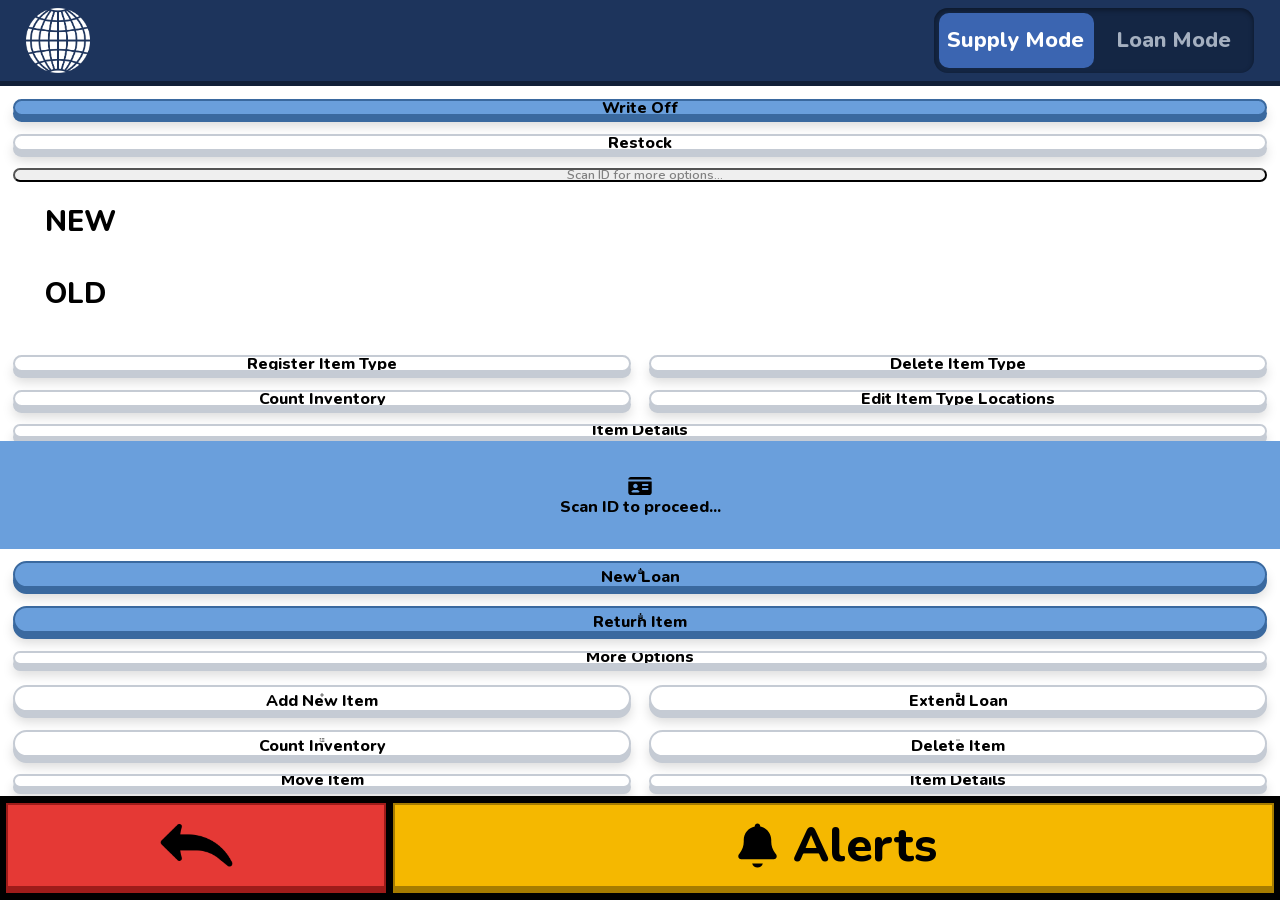
==== src/main/resources/static/index.html @ 7a81034e "Style changes" ====
<!doctype html>
<html lang="en">
    <head>
        <meta charset="utf-8" />
        <meta name="viewport" content="width=device-width, initial-scale=1.0" />
        <title>NOWACO SIMPLE</title>
        <link rel="stylesheet" href="styles.css" />
        <link rel="icon" href="images/nowaco-logo.png" type="image/png" />
    </head>
    <body>
        <header>
            <nav id="navbar" class="navbar">
                <ol>
                    <li class="navbar-element">
                        <img src="images/nowaco-logo.png" />
                    </li>
                    <li class="navbar-element">
                        <div class="mode-switch" id="modeSwitch">
                            <div class="mode-slider"></div>
                            <button
                                class="mode-option active"
                                data-mode="supplyMode"
                            >
                                Supply Mode
                            </button>
                            <button class="mode-option" data-mode="loanMode">
                                Loan Mode
                            </button>
                        </div>
                    </li>
                </ol>
            </nav>

            <div id="alertHeader" class="alert-header invisible">
                <img
                    src="images/bell-solid-full.svg"
                    class="alert-header-icon"
                />
                <p class="alert-header-label">Alerts</p>
            </div>
        </header>
        <main>
            <div class="mode" id="supplyMode">
                <!-- The default supply mode view -->
                <div class="view button-col" id="defaultView">
                    <div class="button-row height-two-fifths">
                        <button
                            command="show-modal"
                            commandfor="write-off-dialog"
                            class="menu-button raised default-option"
                        >
                            <img
                                src="images/share-from-square-solid-full.svg"
                                class="button-icon"
                            />
                            <span class="button-label">Write Off</span>
                        </button>
                        <dialog id="write-off-dialog">
                            <form id="write-off-dialog-form" method="dialog">
                                <div class="dialog-body">
                                    <h2>Write Off</h2>
                                    <p>Remove items from stock.</p>
                                    <div class="form-field">
                                        <label for="write-off-item-id"
                                            >Barcode</label
                                        >
                                        <div
                                            class="barcode-field"
                                            data-keep-scanning
                                        >
                                            <div class="barcode-buttons">
                                                <button
                                                    type="button"
                                                    class="barcode-scan raised"
                                                >
                                                    <span
                                                        class="barcode-scan-label"
                                                        >Scan barcode</span
                                                    >
                                                </button>
                                                <button
                                                    type="button"
                                                    class="barcode-manual raised"
                                                    title="Manual entry"
                                                    aria-label="Manual entry"
                                                >
                                                    <img
                                                        src="images/keyboard-solid-full.svg"
                                                        class="barcode-manual-icon"
                                                    />
                                                </button>
                                            </div>
                                            <input
                                                type="text"
                                                autocomplete="off"
                                                id="write-off-item-id"
                                                class="invisible"
                                            />
                                        </div>
                                    </div>
                                    <div
                                        id="write-off-receipt"
                                        class="receipt"
                                        data-no-register
                                    >
                                        <table>
                                            <tbody></tbody>
                                        </table>
                                    </div>
                                </div>
                                <div class="dialog-footer">
                                    <button
                                        type="button"
                                        commandfor="write-off-dialog"
                                        command="close"
                                        class="red raised"
                                    >
                                        <span>Cancel</span>
                                    </button>
                                    <button type="submit" class="green raised">
                                        <span>Write Off</span>
                                    </button>
                                </div>
                            </form>
                        </dialog>
                    </div>

                    <div class="button-row height-two-fifths">
                        <button
                            command="show-modal"
                            commandfor="restock-dialog"
                            class="menu-button raised"
                        >
                            <img
                                src="images/box-open-solid-full.svg"
                                class="button-icon"
                            />
                            <span class="button-label">Restock</span>
                        </button>
                        <dialog id="restock-dialog">
                            <form id="restock-dialog-form" method="dialog">
                                <div class="dialog-body">
                                    <h2>Restock</h2>
                                    <p>Put items back into stock.</p>
                                    <div class="form-field">
                                        <label for="restock-item-id"
                                            >Barcode</label
                                        >
                                        <div
                                            class="barcode-field"
                                            data-keep-scanning
                                        >
                                            <div class="barcode-buttons">
                                                <button
                                                    type="button"
                                                    class="barcode-scan raised"
                                                >
                                                    <span
                                                        class="barcode-scan-label"
                                                        >Scan barcode</span
                                                    >
                                                </button>
                                                <button
                                                    type="button"
                                                    class="barcode-manual raised"
                                                    title="Manual entry"
                                                    aria-label="Manual entry"
                                                >
                                                    <img
                                                        src="images/keyboard-solid-full.svg"
                                                        class="barcode-manual-icon"
                                                    />
                                                </button>
                                            </div>
                                            <input
                                                type="text"
                                                autocomplete="off"
                                                id="restock-item-id"
                                                class="invisible"
                                            />
                                        </div>
                                    </div>
                                    <div class="form-field">
                                        <label for="restock-shelf">Shelf</label>
                                        <select
                                            id="restock-shelf"
                                            class="shelf-select"
                                        >
                                            <option value="" disabled selected>
                                                Loading shelves...
                                            </option>
                                        </select>
                                    </div>
                                    <div id="restock-receipt" class="receipt">
                                        <table>
                                            <tbody></tbody>
                                        </table>
                                    </div>
                                </div>
                                <div class="dialog-footer">
                                    <button
                                        type="button"
                                        commandfor="restock-dialog"
                                        command="close"
                                        class="red raised"
                                    >
                                        <span>Cancel</span>
                                    </button>
                                    <button type="submit" class="green raised">
                                        <span>Restock</span>
                                    </button>
                                </div>
                            </form>
                        </dialog>
                    </div>

                    <div class="button-row height-one-fifth">
                        <button
                            data-view="detailedSupply"
                            id="moreOptions"
                            class="menu-button raised invisible"
                        >
                            <img
                                src="images/bars-solid-full.svg"
                                class="button-icon"
                            />
                            <span class="button-label">More options</span>
                        </button>
                        <button id="scanIdPrompt" class="menu-button">
                            <img
                                src="images/id-card-solid-full.svg"
                                class="button-icon"
                            />
                            <span class="button-label detailed">
                                Scan ID for more options...
                            </span>
                        </button>
                    </div>
                </div>

                <!-- Alert view -->
                <div class="view alert-view" id="alertView">
                    <!-- New Alerts -->
                    <div id="newAlertsHeader" class="new-alerts-header">
                        <p id="newAlertsHeaderLabel" class="new-alerts-label">
                            NEW
                        </p>
                    </div>
                    <div id="newAlertsRow" class="alert-row-new"></div>

                    <!-- Old Alerts -->
                    <div id="oldAlertsHeader" class="old-alerts-header">
                        <p class="new-alerts-label">OLD</p>
                    </div>
                    <div id="oldAlertsRow" class="alert-row-old"></div>
                </div>

                <!-- After pressing "more options" in supply mode -->
                <div class="view button-col" id="detailedSupply">
                    <div class="button-row height-two-fifths">
                        <button
                            command="show-modal"
                            commandfor="register-consumable-dialog"
                            class="menu-button raised"
                        >
                            <img
                                src="images/plus-solid-full.svg"
                                class="button-icon"
                            />
                            <span class="button-label">Register Item Type</span>
                        </button>
                        <button
                            command="show-modal"
                            commandfor="deregister-dialog"
                            class="menu-button raised"
                        >
                            <img
                                src="images/minus-solid-full.svg"
                                class="button-icon"
                            />
                            <span class="button-label">Delete Item Type</span>
                        </button>
                        <dialog id="deregister-dialog">
                            <form id="deregister-dialog-form" method="dialog">
                                <div class="dialog-body">
                                    <h2>Delete Item Type</h2>
                                    <p>Remove an item type from the system.</p>
                                    <div class="form-field">
                                        <label for="deregister-item-id"
                                            >Barcode</label
                                        >
                                        <div
                                            class="barcode-field"
                                            data-keep-scanning
                                        >
                                            <div class="barcode-buttons">
                                                <button
                                                    type="button"
                                                    class="barcode-scan raised"
                                                >
                                                    <span
                                                        class="barcode-scan-label"
                                                        >Scan barcode</span
                                                    >
                                                </button>
                                                <button
                                                    type="button"
                                                    class="barcode-manual raised"
                                                    title="Manual entry"
                                                    aria-label="Manual entry"
                                                >
                                                    <img
                                                        src="images/keyboard-solid-full.svg"
                                                        class="barcode-manual-icon"
                                                    />
                                                </button>
                                            </div>
                                            <input
                                                type="text"
                                                autocomplete="off"
                                                id="deregister-item-id"
                                                class="invisible"
                                            />
                                        </div>
                                    </div>
                                    <div
                                        id="deregister-item-details"
                                        class="item-details-result invisible"
                                    ></div>
                                </div>
                                <div class="dialog-footer">
                                    <button
                                        type="button"
                                        commandfor="deregister-dialog"
                                        command="close"
                                        class="red raised"
                                    >
                                        <span>Cancel</span>
                                    </button>
                                    <button type="submit" class="green raised">
                                        <span>Delete</span>
                                    </button>
                                </div>
                            </form>
                        </dialog>
                    </div>

                    <div class="button-row height-two-fifths">
                        <button class="menu-button raised">
                            <img
                                src="images/list-check-solid-full.svg"
                                class="button-icon"
                            />
                            <span class="button-label">Count Inventory</span>
                        </button>
                        <button
                            command="show-modal"
                            commandfor="locations-dialog"
                            class="menu-button raised"
                        >
                            <img
                                src="images/right-left-solid-full.svg"
                                class="button-icon"
                            />
                            <span class="button-label"
                                >Edit Item Type Locations</span
                            >
                        </button>
                        <dialog id="locations-dialog">
                            <form id="locations-dialog-form" method="dialog">
                                <div class="dialog-body">
                                    <h2>Edit Item Type Locations</h2>
                                    <div class="form-field">
                                        <label for="locations-item-id"
                                            >Barcode</label
                                        >
                                        <div
                                            class="barcode-field"
                                            data-keep-scanning
                                        >
                                            <div class="barcode-buttons">
                                                <button
                                                    type="button"
                                                    class="barcode-scan raised"
                                                >
                                                    <span
                                                        class="barcode-scan-label"
                                                        >Scan barcode</span
                                                    >
                                                </button>
                                                <button
                                                    type="button"
                                                    class="barcode-manual raised"
                                                    title="Manual entry"
                                                    aria-label="Manual entry"
                                                >
                                                    <img
                                                        src="images/keyboard-solid-full.svg"
                                                        class="barcode-manual-icon"
                                                    />
                                                </button>
                                            </div>
                                            <input
                                                type="text"
                                                autocomplete="off"
                                                id="locations-item-id"
                                                class="invisible"
                                            />
                                        </div>
                                    </div>
                                    <div
                                        id="locations-item-details"
                                        class="item-details-result invisible"
                                    ></div>
                                    <div class="form-field invisible">
                                        <label for="locations-add-shelf"
                                            >Add Shelf</label
                                        >
                                        <select
                                            id="locations-add-shelf"
                                            class="shelf-select"
                                        >
                                            <option value="" disabled selected>
                                                Loading shelves...
                                            </option>
                                        </select>
                                    </div>
                                    <!-- one row per possible shelf, see setUpLocationsDialog in dialogs.js -->
                                    <ul
                                        id="locations-shelves"
                                        class="shelf-list invisible"
                                    ></ul>
                                </div>
                                <div class="dialog-footer">
                                    <button
                                        type="button"
                                        commandfor="locations-dialog"
                                        command="close"
                                        class="red raised"
                                    >
                                        <span>Cancel</span>
                                    </button>
                                    <button type="submit" class="green raised">
                                        <span>Save</span>
                                    </button>
                                </div>
                            </form>
                        </dialog>
                    </div>

                    <div class="button-row height-one-fifth">
                        <button
                            command="show-modal"
                            commandfor="item-details-dialog"
                            class="menu-button raised"
                        >
                            <img
                                src="images/circle-info-solid-full.svg"
                                class="button-icon"
                            />
                            <span class="button-label">Item Details</span>
                        </button>
                        <dialog id="item-details-dialog">
                            <form id="item-details-dialog-form" method="dialog">
                                <div class="dialog-body">
                                    <h2>Item Details</h2>
                                    <p>Look up an item type.</p>
                                    <div class="form-field">
                                        <label for="item-details-item-id"
                                            >Barcode</label
                                        >
                                        <div
                                            class="barcode-field"
                                            data-keep-scanning
                                        >
                                            <div class="barcode-buttons">
                                                <button
                                                    type="button"
                                                    class="barcode-scan raised"
                                                >
                                                    <span
                                                        class="barcode-scan-label"
                                                        >Scan barcode</span
                                                    >
                                                </button>
                                                <button
                                                    type="button"
                                                    class="barcode-manual raised"
                                                    title="Manual entry"
                                                    aria-label="Manual entry"
                                                >
                                                    <img
                                                        src="images/keyboard-solid-full.svg"
                                                        class="barcode-manual-icon"
                                                    />
                                                </button>
                                            </div>
                                            <input
                                                type="text"
                                                autocomplete="off"
                                                id="item-details-item-id"
                                                class="invisible"
                                            />
                                        </div>
                                    </div>
                                    <div
                                        id="item-details-result"
                                        class="item-details-result invisible"
                                    ></div>
                                </div>
                                <div class="dialog-footer">
                                    <button
                                        type="button"
                                        commandfor="item-details-dialog"
                                        command="close"
                                        class="red raised"
                                    >
                                        <span>Close</span>
                                    </button>
                                    <button type="submit" class="green raised">
                                        <span>Show</span>
                                    </button>
                                </div>
                            </form>
                        </dialog>
                    </div>
                </div>
            </div>
            <div class="mode" id="loanMode">
                <div class="view login-prompt" id="loanModeLogInScreen">
                    <img
                        src="images/id-card-solid-full.svg"
                        class="button-icon"
                    />
                    <p class="button-label">Scan ID to proceed...</p>
                </div>
                <!-- Loan menu home screen -->
                <div class="view button-col" id="loanModeHomeScreen">
                    <div class="button-row height-two-fifths">
                        <button class="menu-button raised default-option">
                            <img src="images/lend.svg" class="button-icon" />
                            <span class="button-label">New Loan</span>
                        </button>
                    </div>

                    <div class="button-row height-two-fifths">
                        <button class="menu-button raised default-option">
                            <img src="images/return.svg" class="button-icon" />
                            <span class="button-label">Return Item</span>
                        </button>
                    </div>

                    <div class="button-row height-one-fifth">
                        <button
                            data-view="detailedLoan"
                            class="menu-button raised"
                        >
                            <img
                                src="images/bars-solid-full.svg"
                                class="button-icon"
                            />
                            <span class="button-label">More Options</span>
                        </button>
                    </div>
                </div>

                <!-- After pressing "More Options" in loan mode -->
                <div class="view button-col" id="detailedLoan">
                    <div class="button-row height-two-fifths">
                        <button class="menu-button raised">
                            <img
                                src="images/plus-solid-full.svg"
                                class="button-icon"
                            />
                            <span class="button-label">Add New Item</span>
                        </button>
                        <button class="menu-button raised">
                            <img
                                src="images/calendar-solid-full.svg"
                                class="button-icon"
                            />
                            <span class="button-label">Extend Loan</span>
                        </button>
                    </div>

                    <div class="button-row height-two-fifths">
                        <button class="menu-button raised">
                            <img
                                src="images/list-check-solid-full.svg"
                                class="button-icon"
                            />
                            <span class="button-label">Count Inventory</span>
                        </button>
                        <button class="menu-button raised">
                            <img
                                src="images/minus-solid-full.svg"
                                class="button-icon"
                            />
                            <span class="button-label">Delete Item</span>
                        </button>
                    </div>

                    <div class="button-row height-one-fifth">
                        <button class="menu-button raised">
                            <img
                                src="images/right-left-solid-full.svg"
                                class="button-icon"
                            />
                            <span class="button-label">Move Item</span>
                        </button>
                        <button class="menu-button raised">
                            <img
                                src="images/circle-info-solid-full.svg"
                                class="button-icon"
                            />
                            <span class="button-label">Item Details</span>
                        </button>
                    </div>
                </div>
            </div>
        </main>
        <footer class="bottombar">
            <button class="red back raised" id="backButton">
                <img src="images/back-arrow.png" class="button-icon" />
            </button>
            <button class="red back raised invisible" id="logoutButton">
                <span>Log out</span>
            </button>
            <button class="alerts raised" id="alertButton">
                <img src="images/bell-solid-full.svg" class="button-icon" />
                <span class="button-label">Alerts</span>
            </button>
        </footer>
        <!-- top level, not inside its view, so the receipt can open it too (see registerUnknown in receipt.js) -->
        <dialog id="register-consumable-dialog">
            <form id="register-consumable-dialog-form" method="dialog">
                <div class="dialog-body">
                    <h2>Register Item Type</h2>
                    <div class="form-field">
                        <label for="item-type-name">Item Type Name</label>
                        <input
                            type="text"
                            id="item-type-name"
                            autocomplete="off"
                            required
                        />
                    </div>
                    <div class="form-field">
                        <label for="item-id">Barcode</label>
                        <div class="barcode-field">
                            <div class="barcode-buttons">
                                <button
                                    type="button"
                                    class="barcode-scan raised"
                                >
                                    <span class="barcode-scan-label"
                                        >Scan barcode</span
                                    >
                                </button>
                                <button
                                    type="button"
                                    class="barcode-manual raised"
                                    title="Manual entry"
                                    aria-label="Manual entry"
                                >
                                    <img
                                        src="images/keyboard-solid-full.svg"
                                        class="barcode-manual-icon"
                                    />
                                </button>
                            </div>
                            <input
                                type="text"
                                id="item-id"
                                class="invisible"
                                autocomplete="off"
                            />
                        </div>
                    </div>
                    <div class="form-field">
                        <label for="item-type-shelf">Shelf</label>
                        <select
                            id="item-type-shelf"
                            class="shelf-select"
                            required
                        >
                            <option value="" disabled selected>
                                Loading shelves...
                            </option>
                        </select>
                    </div>
                    <div class="form-field">
                        <label for="item-type-min-quantity"
                            >Minimum Quantity</label
                        >
                        <input
                            type="text"
                            autocomplete="off"
                            id="item-type-min-quantity"
                            class="short-input"
                            inputmode="numeric"
                            pattern="[0-9]+"
                            title="Whole number, e.g. 5"
                            required
                        />
                    </div>
                </div>
                <div class="dialog-footer">
                    <button
                        type="button"
                        commandfor="register-consumable-dialog"
                        command="close"
                        class="red raised"
                    >
                        <span>Cancel</span>
                    </button>
                    <button type="submit" class="green raised">
                        <span>Apply</span>
                    </button>
                </div>
            </form>
        </dialog>
        <!-- shown when a receipt scan isn't a known item type, filled in by askAboutUnknown in receipt.js -->
        <dialog id="unknown-barcode-dialog" class="msgbox">
            <form method="dialog">
                <div class="dialog-body">
                    <h2>Unknown Barcode</h2>
                    <p>
                        No item type has the barcode
                        <span class="unknown-barcode"></span>.
                        <span class="unknown-barcode-question"
                            >Do you want to register an item type for this
                            barcode?</span
                        >
                    </p>
                </div>
                <div class="dialog-footer">
                    <button type="submit" value="undo" class="red raised">
                        <span>Undo</span>
                    </button>
                    <button type="submit" value="register" class="green raised">
                        <span>Register</span>
                    </button>
                </div>
            </form>
        </dialog>
        <!-- asks before deleting, see setUpDeregisterDialog in dialogs.js -->
        <dialog id="deregister-confirm-dialog" class="msgbox">
            <form method="dialog">
                <div class="dialog-body">
                    <h2>Are You Sure?</h2>
                    <p class="deregister-confirm-message"></p>
                </div>
                <div class="dialog-footer">
                    <button type="submit" value="cancel" class="red raised">
                        <span>Cancel</span>
                    </button>
                    <button type="submit" value="delete" class="green raised">
                        <span>Delete</span>
                    </button>
                </div>
            </form>
        </dialog>
        <!-- registering needs a login, see askForStaffId in receipt.js -->
        <dialog id="staff-id-dialog" class="msgbox">
            <form method="dialog">
                <div class="dialog-body">
                    <h2>Log In</h2>
                    <p class="staff-id-message"></p>
                </div>
                <div class="dialog-footer">
                    <button type="submit" value="cancel" class="red raised">
                        <span>Cancel</span>
                    </button>
                </div>
            </form>
        </dialog>
        <!-- shared by write off and restock, filled in by showReceiptResults -->
        <dialog id="receipt-results-dialog">
            <form method="dialog">
                <div class="dialog-body">
                    <h2></h2>
                    <p>Results:</p>
                    <div class="receipt">
                        <table>
                            <tbody></tbody>
                        </table>
                    </div>
                </div>
                <div class="dialog-footer">
                    <button type="submit" class="green raised">
                        <span>Done</span>
                    </button>
                </div>
            </form>
        </dialog>
        <div id="toasts" class="toasts"></div>
        <template id="toast-template">
            <button type="button" class="toast raised">
                <img src="images/check-solid-full.svg" class="toast-icon" />
                <span class="toast-message"></span>
                <span class="toast-count"></span>
            </button>
        </template>
        <script type="module" src="js/script.js"></script>
        <!-- TODO: dev helper, remove before handover. -->
        <script>
            const IT = "victor nummer 2";
            const IT2 = "leon da boss";
            const CO = "consumable 42";
            const CO2 = "consumable 67";
            const LO = "loanable 01";
            const LO2 = "loanable 02";
            const SH = "nowaco shelf a1";

            // types the code and Enter as fast keystrokes, like a scanner does
            function s(code) {
                const target = document.activeElement ?? document.body;
                for (const key of code + "\n") {
                    const event = new KeyboardEvent("keydown", {
                        key: key === "\n" ? "Enter" : key,
                        bubbles: true,
                        cancelable: true,
                    });
                    target.dispatchEvent(event);
                }
            }
        </script>
    </body>
</html>
---- src/main/resources/static/styles.css ----
@font-face {
    font-family: "Nunito";
    font-weight: 200 1000;
    src: url("fonts/nunito.woff2") format("woff2");
}

:root {
    --white: #ffffff;
    --white-edge: #c5cbd4;
    --black: #000000;

    --navy: #1d345c;
    --navy-edge: #122038;
    --navy-dark: #142644;
    --blue: #3b65b1;
    --blue-gray: #a5b0c0;
    --light-blue: #6a9fdc;
    --light-blue-edge: #3a699f;

    --red: #e53935;
    --red-edge: #9e1c1a;
    --green: #3ce339;
    --green-edge: #30b52d;
    --yellow: #f5b800;
    --yellow-edge: #a67c00;

    --border: #444444;
    --text-muted: gray;
    --placeholder: #888888;
}

html,
body {
    display: flex;
    margin: 0;
    padding: 0;
    min-height: 100dvh;
    min-width: 100dvw;
    flex-direction: column;
    overflow: hidden;
    font-family: "Nunito", sans-serif;
    font-weight: 800;
    font-style: normal;
}

.invisible {
    display: none !important;
}

.navbar {
    display: flex;
    background-color: var(--navy);
    border-bottom: 5px solid var(--navy-edge);
    height: 9vh;
    align-items: center;
}

.navbar img {
    height: 80%;
    aspect-ratio: 1 / 1;
    object-fit: cover;
    display: block;
    align-items: center;
}

.navbar ol {
    display: flex;
    align-items: center;
    list-style-type: none;
    padding-left: 0;
    margin: 0;
    height: 100%;
    width: 100%;
    justify-content: space-between;
    gap: 2vw;
    padding: 0 2vw;
    box-sizing: border-box;
}

.navbar-element {
    display: flex;
    align-items: center;
    height: 100%;
    color: var(--white);
}

.mode-switch {
    position: relative;
    display: flex;
    align-items: center;
    width: min(320px, 65vw);
    height: 80%;
    padding: 2px;
    background-color: var(--navy-dark);
    border-radius: 14px;
    box-shadow: inset 0 2px 5px rgba(0, 0, 0, 0.4);
    box-sizing: border-box;
    container-type: inline-size;
}

.mode-slider {
    position: absolute;
    --space: 5px;
    top: var(--space);
    bottom: var(--space);
    left: var(--space);
    width: calc(50% - 5px);
    background-color: var(--blue);
    border-radius: 10px;
    transition: transform 0.3s ease;
}

.mode-switch.loan .mode-slider {
    transform: translateX(100%);
}

.mode-option {
    position: relative;
    z-index: 1;
    flex: 1 1 0;
    min-width: 0;
    height: 100%;
    padding: 0 4px;
    border: none;
    background: transparent;
    color: var(--blue-gray);
    font-size: clamp(0.7rem, 6.8cqw, 22px);
    white-space: nowrap;
    cursor: pointer;
    transition: color 0.3s ease;
}

.login-prompt {
    display: flex;
    flex-direction: column;
    flex: 1 1 0;
    min-height: 0;
    background-color: var(--light-blue);
    justify-content: center;
    align-items: center;
    container-type: size;
}

.login-prompt .button-icon {
    height: min(25cqh, 25cqw);
}

.login-prompt .button-label {
    flex: 0 1 auto;
    min-width: 0;
    height: auto;
    font-size: clamp(1rem, min(6cqw, 10cqh), 3rem);
}

button {
    font-family: inherit;
    font-weight: inherit;
    -webkit-tap-highlight-color: transparent; /* removes the weird highlight on android */
    cursor: pointer;
}

/* No focus ring except on text fields: scanners type like keyboards, so the browser would show it after every scan */
:focus:not(input, textarea, select) {
    outline: none;
}

.raised {
    --face: var(--white);
    --edge: var(--white-edge);
    --lip: 6px;
    border: 2px solid var(--edge);
    background-color: var(--face);
    box-shadow:
        0 var(--lip) 0 var(--edge),
        0 10px 12px rgba(0, 0, 0, 0.15);
}

.mode-option.active {
    color: var(--white);
}

.mode-option:hover {
    opacity: 0.85;
}

main {
    display: flex;
    flex-direction: column;
    flex: 1 1 0;
    min-height: 0;
}

/* Fills main so the views inside can flex. */
.mode {
    display: flex;
    flex-direction: column;
    flex: 1 1 0;
    min-height: 0;
}

.button-col {
    --space: 0.5rem;
    display: flex;
    flex-direction: column;
    flex: 1 1 0;
    min-height: 0;
    gap: var(--space);
    padding: var(--space);
}

.button-row {
    display: flex;
    min-height: 0;
    justify-content: space-evenly;
    gap: var(--space);
}

.height-one-fifth {
    flex: 1 1 0;
}

.height-two-fifths {
    flex: 2 1 0;
}

.menu-button {
    flex: 1 1 0;
    display: flex;
    flex-direction: column;
    align-items: center;
    justify-content: center;
    padding: 0.3rem;
    margin: 0.3rem;
    min-width: 0;
    min-height: 0;
    overflow: hidden;
    border-radius: 20px;
    container-type: size;
}

.button-label {
    margin: 0;
    flex-shrink: 0;
    line-height: 1.1;
    height: 55%;
    display: flex;
    align-items: center;
    justify-content: center;
    text-align: center;
    text-wrap: balance;
    font-size: clamp(1rem, min(15cqw, 30cqh), 3rem);
    overflow-wrap: anywhere;
    color: var(--black);
}

.button-label.detailed {
    font-size: clamp(0.7rem, min(10cqw, 20cqh), 1.5rem);
    font-weight: 600;
    color: var(--text-muted);
    margin: 0 0 0 10px;
}

.button-icon {
    flex: 0 0 auto;
    height: 45cqh;
    max-width: 100%;
    aspect-ratio: 1 / 1;
    object-fit: contain;
    display: block;
}

.default-option {
    --face: var(--light-blue);
    --edge: var(--light-blue-edge);
}

.height-one-fifth .menu-button {
    flex-direction: row;
}

.height-one-fifth .button-label {
    flex: 0 1 auto;
    min-width: 0;
    height: auto;
    font-size: clamp(1rem, min(50cqh, 9cqw), 3rem);
}

.height-one-fifth .button-label.detailed {
    font-size: clamp(0.8rem, min(30cqh, 6cqw), 2.5rem);
}

.height-one-fifth .button-icon {
    height: min(80cqh, 25cqw);
}

footer,
header {
    flex-shrink: 1;
}

.bottombar {
    --space: 0.4rem;
    display: flex;
    height: 11vh;
    background-color: var(--black);
    align-items: center;
    gap: var(--space);
    padding: 0 var(--space) 5px;
}

.bottombar button {
    height: 86%;
    font-size: 2em;
    border-radius: 0px;
    --lip: 5px;
}

button.red {
    --face: var(--red);
    --edge: var(--red-edge);
}

button.green {
    --face: var(--green);
    --edge: var(--green-edge);
}

button.back {
    width: 30%;
    container-type: size;
    display: flex;
    align-items: center;
    justify-content: center;
}

.back .button-icon {
    height: 100cqh;
}

button.alerts {
    --face: var(--yellow);
    --edge: var(--yellow-edge);
    flex-direction: row;
    flex-grow: 1;
    container-type: size;
    display: flex;
    align-items: center;
    justify-content: center;
    gap: 0.5rem;
}

.alerts .button-label {
    font-size: clamp(1rem, 80cqh, 3rem);
}

.alerts .button-icon {
    height: 70cqh;
}

.alert-view {
    display: flex;
    flex-direction: column;
    overflow-x: hidden;
    overflow-y: auto;
    width: 100dvw;

    --alertColorInfo: rgb(189, 222, 233);
    --alertsColorBorderInfo: rgb(141, 169, 179);

    --alertColorWarning: var(--yellow);
    --alertsColorBorderWarning: var(--yellow-edge);

    --alertColorCritical: rgb(255, 0, 0);
    --alertsColorBorderCritical: rgb(145, 0, 0);
}

.alert-header {
    display: flex;
    justify-content: center;
    align-items: center;
    top: 0;
    position: sticky;
    border-bottom: 3px solid var(--yellow-edge);
    background-color: var(--yellow);
    gap: 0.05em;
    container-type: size;
    height: 9dvh;
    flex: none;
}

.alert-header-label {
    font-size: clamp(0.5rem, 65cqh, 4rem) !important;
}

.alert-header-icon {
    height: 7dvh;
}

.new-alerts-header {
    display: flex;
    align-items: center;
    padding-left: 4dvh;
    container-type: size;
    height: 8dvh;
    flex: none;
}

.old-alerts-header {
    display: flex;
    align-items: center;
    padding-left: 4dvh;
    container-type: size;
    height: 8dvh;
    flex: none;
}

.new-alerts-label {
    padding: 1dvh;
    font-size: clamp(0.5rem, 40cqmin, 4rem);
}

.alert-row-new {
    padding-right: 0.8em;
    padding-left: 0.8em;
    border-radius: 20px;
    display: grid;
    grid-template-columns: 9dvh 1fr;
    justify-content: center;
    gap: 0.8em;
}

.alert-row-old {
    padding-right: 0.8em;
    padding-left: 0.8em;
    padding-bottom: 0.8em;
    border-radius: 20px;
    display: grid;
    grid-template-columns: 9dvh 1fr;
    justify-content: center;
    gap: 0.8em;
}

.alert-box-icon {
    height: 9dvh;
}

.alert-box {
    display: flex;
    outline: 0px solid;
    border-radius: 20px;
    align-items: center;
    padding: 1em;
    overflow: hidden;
    container-type: size;
}

.alert-label {
    outline: 0px solid black;
    width: 100%;
    font-size: clamp(1rem, 40cqh, 4rem);
}

@media (max-width: 400px) {
    .alert-box {
        height: 15dvh;
    }
    .alert-label {
        font-size: clamp(0.5rem, 13cqh, 4rem);
    }
}

.alert-header-label {
    font-size: clamp(0.5rem, 23cqh, 4rem);
}

.stock-icon {
    display: flex;
    justify-content: center;
    align-items: center;
    border-radius: 60px;
}

.loan-icon {
    display: flex;
    justify-content: center;
    align-items: center;
    border-radius: 60px;
}

.inactivity-icon {
    display: flex;
    justify-content: center;
    align-items: center;
    border-radius: 60px;
}

.stock-img {
    width: 69% !important;
}

.loan-img {
    width: 74% !important;
}

.inactivity-img {
    width: 65% !important;
}

.info {
    outline: 2px solid var(--alertsColorBorderInfo);
    background-color: var(--alertColorInfo);
}

.warning {
    outline: 2px solid var(--alertsColorBorderWarning);
    background-color: var(--alertColorWarning);
}

.critical {
    outline: 2px solid var(--alertsColorBorderCritical);
    background-color: var(--alertColorCritical);
}

dialog {
    height: 85vh;
    width: 85vw;
    border-color: var(--border);
    border-radius: 20px;
}

dialog.msgbox {
    height: fit-content;
    width: min(36rem, 85vw);
}

dialog.msgbox .dialog-footer button {
    height: 4rem;
}

/* sized by width, not the short button's height; keep msgbox labels short (one word) so they fit */
dialog.msgbox .dialog-footer span {
    font-size: clamp(1rem, 18cqw, 1.75rem);
}

dialog.msgbox h2 {
    font-size: 2.5rem;
    margin-bottom: 0;
}

dialog.msgbox p {
    font-size: 1.5rem;
    font-weight: 600;
    margin: 0;
    color: var(--black);
}

.unknown-barcode {
    white-space: nowrap;
}

dialog[open] {
    display: flex;
    flex-direction: column;
}

.dialog-body {
    container-type: inline-size;
    display: flex;
    padding: 0 clamp(8px, 5vw, 24px) 24px;
    flex: 1;
    flex-direction: column;
    gap: 24px;
    overflow-y: auto;
}

.form-field {
    display: flex;
    flex-direction: column;
    gap: 8px;
}

.form-field label {
    font-size: clamp(1.1rem, 6cqi, 1.75rem);
}

.form-field input,
.form-field select {
    font-family: inherit;
    font-weight: 800;
    font-size: clamp(1rem, 7cqi, 2rem);
    padding: 16px clamp(8px, 4cqi, 20px);
    min-width: 0;
    border: 3px solid var(--border);
    border-radius: 12px;
}

.form-field .short-input {
    align-self: flex-start;
    width: 5ch;
}

.barcode-field {
    --field-height: 5rem;
    display: flex;
    flex-direction: column;
}

.barcode-field input {
    box-sizing: border-box;
    height: var(--field-height);
}

.barcode-buttons {
    display: flex;
    gap: 12px;
}

.barcode-buttons input {
    flex: 1;
}

/* a scanned barcode; Safari fades disabled text unless told otherwise */
.barcode-field input:disabled {
    background-color: #e6e6e6;
    color: var(--text-muted);
    -webkit-text-fill-color: var(--text-muted);
    opacity: 1;
}

/* the lip is drawn below the button, so leave room for it to match the input's height */
.barcode-buttons button {
    --lip: 5px;
    box-sizing: border-box;
    height: calc(var(--field-height) - var(--lip));
    margin-bottom: var(--lip);
    font-size: clamp(1rem, 8cqi, 2rem);
    line-height: 1.1; /* long labels may wrap to two lines on narrow screens */
    padding: 0 clamp(8px, 3cqi, 20px);
    border-radius: 12px;
    transition:
        background-color 0.15s,
        border-color 0.15s;
}

.barcode-scan {
    flex: 1;
    min-width: 0;
}

.barcode-scan.awaiting {
    --face: var(--yellow);
    --edge: var(--yellow-edge);
    animation: barcode-pulse 1.2s ease-in-out infinite;
}

@keyframes barcode-pulse {
    50% {
        filter: brightness(1.15);
    }
}

.barcode-manual {
    display: flex;
    align-items: center;
    justify-content: center;
    aspect-ratio: 1 / 1;
}

.barcode-manual-icon {
    height: 2.5rem;
}

.form-field select {
    appearance: none; /* remove out of place arrow */
    text-overflow: ellipsis;
    white-space: nowrap;
    overflow: hidden;
}

.form-field select:has(option[value=""]:checked) {
    color: var(--placeholder);
}

.form-field select.invalid,
.form-field select.invalid:has(option[value=""]:checked) {
    border-color: var(--red);
    color: var(--red);
}

.form-field select option {
    color: var(--black);
}

dialog h2 {
    font-size: clamp(1.75rem, 12cqi, 3.5rem);
    font-weight: 800;
    text-align: center;
    margin-bottom: 1.2rem;
    margin-top: 1rem;
}

dialog p {
    font-size: clamp(1rem, 7cqi, 2rem);
    text-align: center;
    margin-top: -2.85rem;
    color: var(--text-muted);
}

dialog::backdrop {
    background-color: #00000088;
}

.dialog-footer {
    display: flex;
    justify-content: space-between;
    min-height: 10%;
    gap: 16px;
    padding: 16px 24px 24px;
}

.dialog-footer button {
    flex: 1 1 0;
    min-width: 0;
    display: flex;
    align-items: center;
    justify-content: center;
    padding: 14px clamp(4px, 3vw, 20px);
    border-radius: 8px;
    cursor: pointer;
    border: none;
    container-type: size;
}

.dialog-footer span {
    line-height: 1;
    white-space: nowrap;
    font-size: clamp(0.75rem, min(25cqw, 60cqh), 3rem);
}

dialog form {
    display: flex;
    flex-direction: column;
    height: 100%;
}

.item-details-result {
    font-size: clamp(1rem, 7cqi, 2rem);
    padding: 16px clamp(8px, 4cqi, 20px);
    border: 3px solid var(--border);
    border-radius: 12px;
    white-space: pre-line; /* the server's line breaks separate the details */
}

/* the longest title, so it gets a smaller size to fit on one line */
#locations-dialog h2 {
    font-size: clamp(1rem, 6.5cqi, 3.5rem);
    white-space: nowrap;
}

.shelf-list {
    list-style: none;
    margin: 0;
    padding: 0;
    display: flex;
    flex-direction: column;
    gap: 12px;
    /* takes the rest of the dialog's height, like a receipt */
    flex: 1 1 0;
    min-height: 6rem;
    overflow-y: auto;
}

.shelf-list:empty::before {
    content: "No shelves yet";
    color: var(--text-muted);
    font-size: clamp(1rem, 6cqi, 1.75rem);
}

.shelf-row {
    display: flex;
    align-items: center;
    gap: 12px;
    padding: 8px 8px 8px 16px;
    border: 3px solid var(--border);
    border-radius: 12px;
    font-size: clamp(1rem, 6cqi, 1.75rem);
}

/* long shelf names (up to 50 characters) wrap instead of pushing the button out */
.shelf-row-name {
    flex: 1;
    min-width: 0;
    overflow-wrap: anywhere;
}

.shelf-row button {
    flex-shrink: 0;
    padding: 12px 16px;
    border: none;
    border-radius: 8px;
    font-size: clamp(1rem, 5cqi, 1.5rem);
}

.receipt {
    flex: 1 1 0;
    min-height: 6rem;
    overflow-y: auto;
    border: 3px solid var(--white-edge);
    border-radius: 12px;
}

.receipt table {
    width: 100%;
    border-collapse: collapse; /* this means the items in the table share their borders instead of doubling it */
    font-size: clamp(1rem, 7cqi, 2rem);
}

.receipt tr.unknown {
    color: var(--red);
}

.receipt tr.scanned {
    animation: receipt-flash 0.8s ease-out;
}

@keyframes receipt-flash {
    from {
        background-color: var(--yellow);
    }
}

.receipt td {
    padding: 12px clamp(8px, 4cqi, 20px);
    border-bottom: 2px solid var(--white-edge);
    overflow-wrap: anywhere;
}

.receipt-status {
    width: 1em;
    text-align: center;
}

.receipt-status.succeeded {
    color: var(--green-edge);
}

.receipt-status.failed {
    color: var(--red);
}

.receipt-amount {
    text-align: right;
    white-space: nowrap;
}

.receipt-amount input {
    width: 4ch;
    font: inherit;
    text-align: center;
    padding: 4px 8px;
    margin: 0 8px;
    border: 2px solid var(--white-edge);
    border-radius: 8px;
}

.receipt-step {
    width: 3rem;
    height: 3rem;
    padding: 0;
    border-radius: 8px;
    vertical-align: middle;
}

.receipt-step img {
    height: 1.5rem;
    vertical-align: middle;
}

.dialog-footer button:disabled {
    opacity: 0.5;
    cursor: not-allowed;
}

.toasts {
    position: fixed;
    right: 1rem;
    bottom: calc(11vh + 1rem); /* just above the bottombar */
    z-index: 10;
    display: flex;
    flex-direction: column;
    align-items: flex-end;
    gap: 1rem;
    pointer-events: none; /* only the toasts themselves catch clicks */
}

.toast {
    --face: var(--green);
    --edge: var(--green-edge);
    pointer-events: auto;
    display: flex;
    align-items: center;
    gap: 0.75rem;
    max-width: min(28rem, calc(100vw - 2rem));
    padding: 0.75rem 1rem;
    border-radius: 12px;
    color: var(--black);
    font-size: 2rem;
    text-align: left;
}

.toast-icon {
    flex-shrink: 0;
    height: 1.25em;
    width: 1.25em;
}

.toast-message {
    margin: 0;
    overflow-wrap: anywhere;
}

.toast-count {
    flex-shrink: 0;
    font-weight: 800;
}

.toast-count:empty {
    display: none;
}
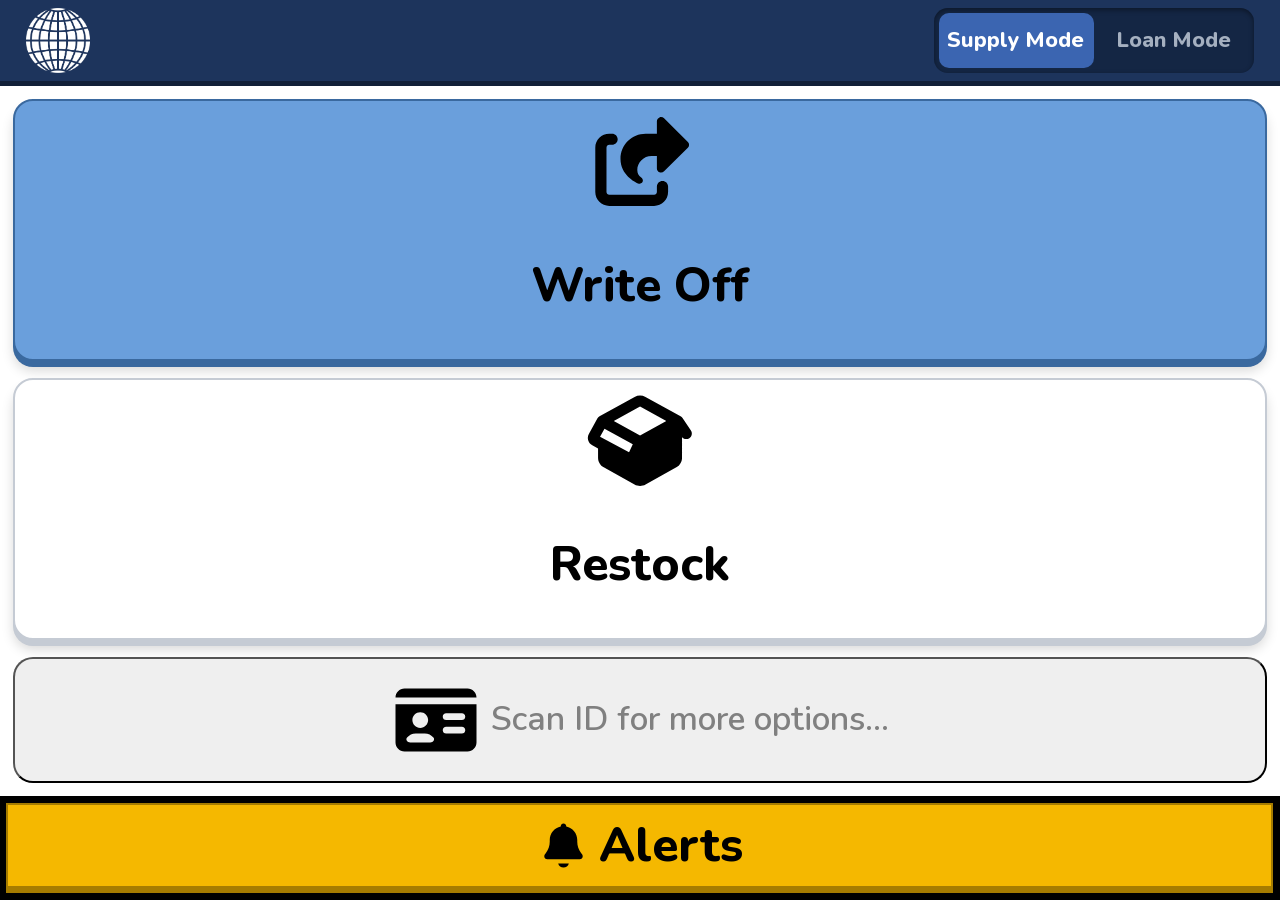
==== commit df250fc3: "Merge branch 'main' into feat/html-menus-alerts-view" ====
--- a/src/main/resources/static/index.html
+++ b/src/main/resources/static/index.html
@@ -12,7 +12,10 @@
             <nav id="navbar" class="navbar">
                 <ol>
                     <li class="navbar-element">
-                        <img src="images/nowaco-logo.png" />
+                        <img src="images/nowaco-logo.png" id="logo" />
+                        <button class="debug-button invisible" id="debugButton">
+                            Debug
+                        </button>
                     </li>
                     <li class="navbar-element">
                         <div class="mode-switch" id="modeSwitch">
@@ -40,6 +43,23 @@
             </div>
         </header>
         <main>
+            <!-- Debug menu: tablet setup and what the global keydown listener receives -->
+            <div class="view debug-view invisible" id="debugView">
+                <section class="debug-section">
+                    <h2>Keydown log</h2>
+                    <p>Press keys or scan a barcode. Newest first.</p>
+                    <ol id="debugKeyLog" class="debug-key-log" reversed></ol>
+                </section>
+                <section class="debug-section form-field">
+                    <h2>Office</h2>
+                    <p>The office this tablet belongs to.</p>
+                    <select id="debugOffice">
+                        <option value="" disabled selected>
+                            Loading offices...
+                        </option>
+                    </select>
+                </section>
+            </div>
             <div class="mode" id="supplyMode">
                 <!-- The default supply mode view -->
                 <div class="view button-col" id="defaultView">
@@ -516,9 +536,6 @@
                                         class="red raised"
                                     >
                                         <span>Close</span>
-                                    </button>
-                                    <button type="submit" class="green raised">
-                                        <span>Show</span>
                                     </button>
                                 </div>
                             </form>
@@ -805,13 +822,13 @@
         <script type="module" src="js/script.js"></script>
         <!-- TODO: dev helper, remove before handover. -->
         <script>
-            const IT = "victor nummer 2";
-            const IT2 = "leon da boss";
-            const CO = "consumable 42";
-            const CO2 = "consumable 67";
-            const LO = "loanable 01";
-            const LO2 = "loanable 02";
-            const SH = "nowaco shelf a1";
+            const IT = "nowaco staff anna";
+            const IT2 = "nowaco staff peter";
+            const CO = "2001000000012";
+            const CO2 = "2001000000029";
+            const LO = "04a3f21a6b5c80";
+            const LO2 = "04b71e9a2c4d80";
+            const SH = "nowaco shelf supply 1";
 
             // types the code and Enter as fast keystrokes, like a scanner does
             function s(code) {
--- a/src/main/resources/static/styles.css
+++ b/src/main/resources/static/styles.css
@@ -155,6 +155,7 @@
 button {
     font-family: inherit;
     font-weight: inherit;
+    color: black; /* iPad Safari otherwise uses its own blue/white text */
     -webkit-tap-highlight-color: transparent; /* removes the weird highlight on android */
     cursor: pointer;
 }
@@ -924,6 +925,50 @@
     font-weight: 800;
 }
 
+.toast.toast-error {
+    --face: var(--red);
+    --edge: var(--red-edge);
+}
+
 .toast-count:empty {
     display: none;
 }
+
+.debug-button {
+    margin-left: 2vw;
+    padding: 0.4rem 0.8rem;
+    border: none;
+    border-radius: 10px;
+    background-color: #3b65b1;
+    color: #ffffff;
+    font-size: 1rem;
+    cursor: pointer;
+}
+
+.debug-view {
+    display: flex;
+    gap: 2rem;
+    flex: 1 1 0;
+    min-height: 0;
+    padding: 1rem;
+}
+
+.debug-section {
+    display: flex;
+    flex-direction: column;
+    flex: 1 1 0;
+    min-height: 0;
+}
+
+.debug-view h2,
+.debug-view p {
+    margin: 0 0 0.5rem 0;
+}
+
+.debug-key-log {
+    flex: 1 1 0;
+    overflow-y: auto;
+    margin: 0;
+    font-family: monospace;
+    font-weight: 400;
+}
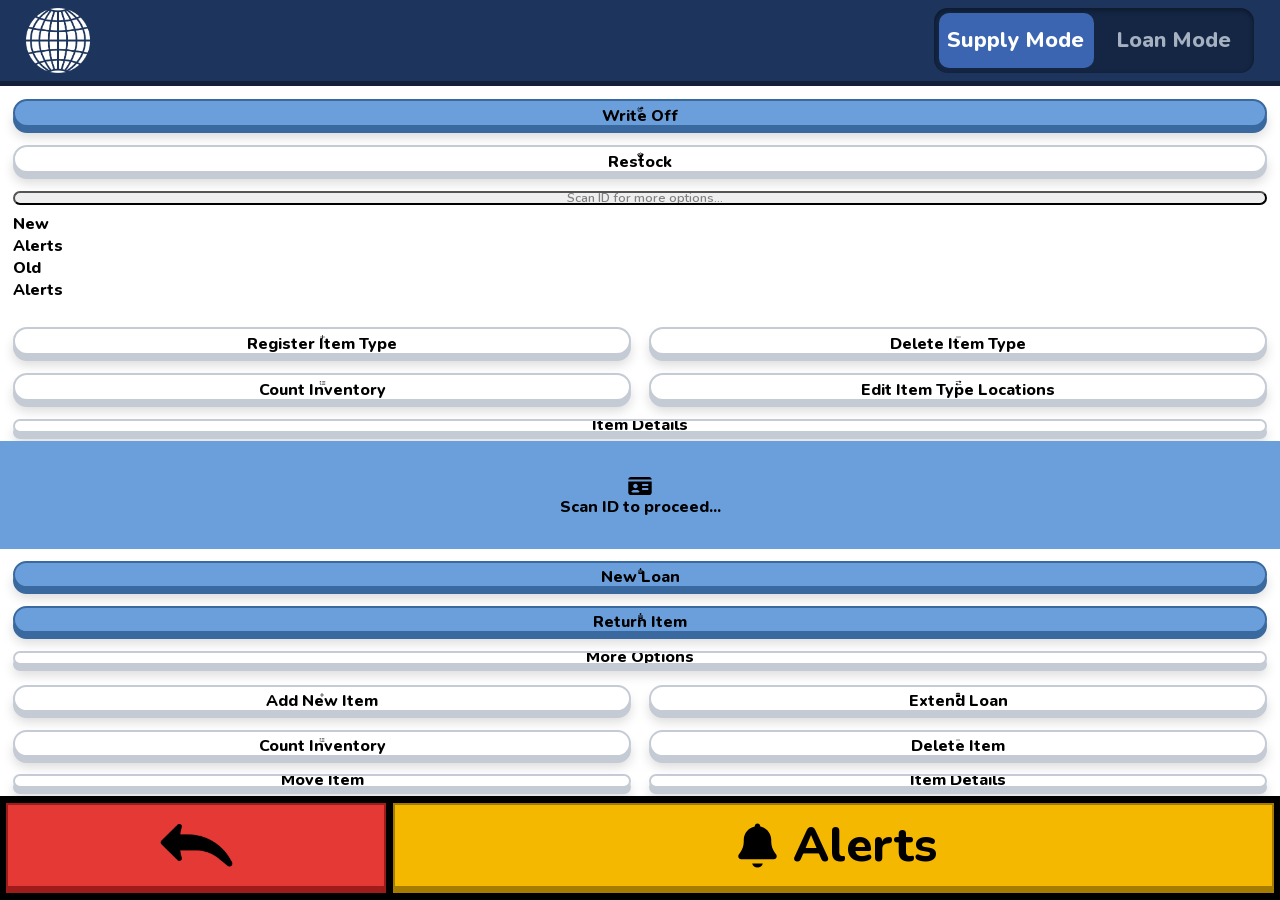
==== commit d9a71a03: "feat(ui): only submit typed barcodes on a typing pause in lookup dialogs" ====
--- a/src/main/resources/static/index.html
+++ b/src/main/resources/static/index.html
@@ -9,7 +9,7 @@
     </head>
     <body>
         <header>
-            <nav id="navbar" class="navbar">
+            <nav class="navbar">
                 <ol>
                     <li class="navbar-element">
                         <img src="images/nowaco-logo.png" id="logo" />
@@ -33,14 +33,6 @@
                     </li>
                 </ol>
             </nav>
-
-            <div id="alertHeader" class="alert-header invisible">
-                <img
-                    src="images/bell-solid-full.svg"
-                    class="alert-header-icon"
-                />
-                <p class="alert-header-label">Alerts</p>
-            </div>
         </header>
         <main>
             <!-- Debug menu: tablet setup and what the global keydown listener receives -->
@@ -113,6 +105,9 @@
                                             <input
                                                 type="text"
                                                 autocomplete="off"
+                                                autocorrect="off"
+                                                autocapitalize="off"
+                                                spellcheck="false"
                                                 id="write-off-item-id"
                                                 class="invisible"
                                             />
@@ -195,6 +190,9 @@
                                             <input
                                                 type="text"
                                                 autocomplete="off"
+                                                autocorrect="off"
+                                                autocapitalize="off"
+                                                spellcheck="false"
                                                 id="restock-item-id"
                                                 class="invisible"
                                             />
@@ -259,20 +257,9 @@
                 </div>
 
                 <!-- Alert view -->
-                <div class="view alert-view" id="alertView">
-                    <!-- New Alerts -->
-                    <div id="newAlertsHeader" class="new-alerts-header">
-                        <p id="newAlertsHeaderLabel" class="new-alerts-label">
-                            NEW
-                        </p>
-                    </div>
-                    <div id="newAlertsRow" class="alert-row-new"></div>
-
-                    <!-- Old Alerts -->
-                    <div id="oldAlertsHeader" class="old-alerts-header">
-                        <p class="new-alerts-label">OLD</p>
-                    </div>
-                    <div id="oldAlertsRow" class="alert-row-old"></div>
+                <div class="view" id="alertView">
+                    <div id="newAlerts" class="alert-row-new">New Alerts</div>
+                    <div id="oldAlerts" class="alert-row-old">Old Alerts</div>
                 </div>
 
                 <!-- After pressing "more options" in supply mode -->
@@ -312,6 +299,7 @@
                                         <div
                                             class="barcode-field"
                                             data-keep-scanning
+                                            data-submit-on-pause
                                         >
                                             <div class="barcode-buttons">
                                                 <button
@@ -338,6 +326,9 @@
                                             <input
                                                 type="text"
                                                 autocomplete="off"
+                                                autocorrect="off"
+                                                autocapitalize="off"
+                                                spellcheck="false"
                                                 id="deregister-item-id"
                                                 class="invisible"
                                             />
@@ -397,6 +388,7 @@
                                         <div
                                             class="barcode-field"
                                             data-keep-scanning
+                                            data-submit-on-pause
                                         >
                                             <div class="barcode-buttons">
                                                 <button
@@ -423,6 +415,9 @@
                                             <input
                                                 type="text"
                                                 autocomplete="off"
+                                                autocorrect="off"
+                                                autocapitalize="off"
+                                                spellcheck="false"
                                                 id="locations-item-id"
                                                 class="invisible"
                                             />
@@ -492,6 +487,7 @@
                                         <div
                                             class="barcode-field"
                                             data-keep-scanning
+                                            data-submit-on-pause
                                         >
                                             <div class="barcode-buttons">
                                                 <button
@@ -518,6 +514,9 @@
                                             <input
                                                 type="text"
                                                 autocomplete="off"
+                                                autocorrect="off"
+                                                autocapitalize="off"
+                                                spellcheck="false"
                                                 id="item-details-item-id"
                                                 class="invisible"
                                             />
@@ -691,6 +690,9 @@
                                 id="item-id"
                                 class="invisible"
                                 autocomplete="off"
+                                autocorrect="off"
+                                autocapitalize="off"
+                                spellcheck="false"
                             />
                         </div>
                     </div>
@@ -778,12 +780,51 @@
                 </div>
             </form>
         </dialog>
-        <!-- registering needs a login, see askForStaffId in receipt.js -->
+        <!-- the log in prompt, see staffIdDialog.js -->
         <dialog id="staff-id-dialog" class="msgbox">
             <form method="dialog">
                 <div class="dialog-body">
                     <h2>Log In</h2>
                     <p class="staff-id-message"></p>
+                    <div class="form-field">
+                        <label for="staff-id-entry">Staff ID</label>
+                        <div
+                            class="barcode-field"
+                            data-keep-scanning
+                            data-scan-pattern="^nowaco staff "
+                        >
+                            <div class="barcode-buttons">
+                                <button
+                                    type="button"
+                                    class="barcode-scan raised"
+                                >
+                                    <span class="barcode-scan-label"
+                                        >Scan staff ID</span
+                                    >
+                                </button>
+                                <button
+                                    type="button"
+                                    class="barcode-manual raised"
+                                    title="Manual entry"
+                                    aria-label="Manual entry"
+                                >
+                                    <img
+                                        src="images/keyboard-solid-full.svg"
+                                        class="barcode-manual-icon"
+                                    />
+                                </button>
+                            </div>
+                            <input
+                                type="text"
+                                id="staff-id-entry"
+                                class="invisible"
+                                autocomplete="off"
+                                autocorrect="off"
+                                autocapitalize="off"
+                                spellcheck="false"
+                            />
+                        </div>
+                    </div>
                 </div>
                 <div class="dialog-footer">
                     <button type="submit" value="cancel" class="red raised">
--- a/src/main/resources/static/styles.css
+++ b/src/main/resources/static/styles.css
@@ -508,17 +508,17 @@
 }
 
 .info {
-    outline: 2px solid var(--alertsColorBorderInfo);
+    outline: 4px solid var(--alertsColorBorderInfo);
     background-color: var(--alertColorInfo);
 }
 
 .warning {
-    outline: 2px solid var(--alertsColorBorderWarning);
+    outline: 4px solid var(--alertsColorBorderWarning);
     background-color: var(--alertColorWarning);
 }
 
 .critical {
-    outline: 2px solid var(--alertsColorBorderCritical);
+    outline: 4px solid var(--alertsColorBorderCritical);
     background-color: var(--alertColorCritical);
 }
 
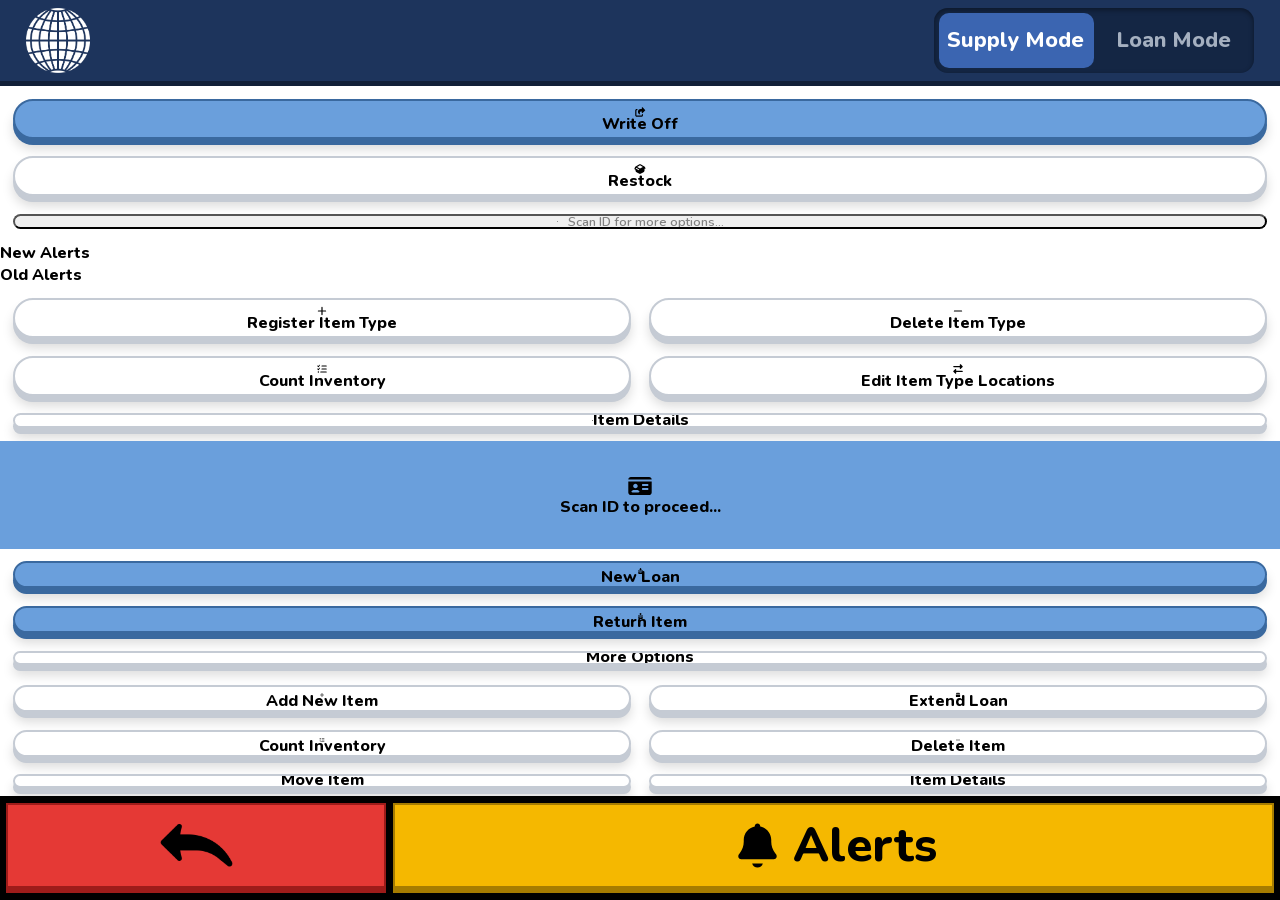
==== commit 40ffcd2e: "feat(ui): add a Log In button for a typed staff ID" ====
--- a/src/main/resources/static/index.html
+++ b/src/main/resources/static/index.html
@@ -827,8 +827,16 @@
                     </div>
                 </div>
                 <div class="dialog-footer">
-                    <button type="submit" value="cancel" class="red raised">
+                    <button
+                        type="button"
+                        commandfor="staff-id-dialog"
+                        command="close"
+                        class="red raised"
+                    >
                         <span>Cancel</span>
+                    </button>
+                    <button type="submit" class="staff-id-submit green raised">
+                        <span>Log In</span>
                     </button>
                 </div>
             </form>
--- a/src/main/resources/static/styles.css
+++ b/src/main/resources/static/styles.css
@@ -358,170 +358,6 @@
     height: 70cqh;
 }
 
-.alert-view {
-    display: flex;
-    flex-direction: column;
-    overflow-x: hidden;
-    overflow-y: auto;
-    width: 100dvw;
-
-    --alertColorInfo: rgb(189, 222, 233);
-    --alertsColorBorderInfo: rgb(141, 169, 179);
-
-    --alertColorWarning: var(--yellow);
-    --alertsColorBorderWarning: var(--yellow-edge);
-
-    --alertColorCritical: rgb(255, 0, 0);
-    --alertsColorBorderCritical: rgb(145, 0, 0);
-}
-
-.alert-header {
-    display: flex;
-    justify-content: center;
-    align-items: center;
-    top: 0;
-    position: sticky;
-    border-bottom: 3px solid var(--yellow-edge);
-    background-color: var(--yellow);
-    gap: 0.05em;
-    container-type: size;
-    height: 9dvh;
-    flex: none;
-}
-
-.alert-header-label {
-    font-size: clamp(0.5rem, 65cqh, 4rem) !important;
-}
-
-.alert-header-icon {
-    height: 7dvh;
-}
-
-.new-alerts-header {
-    display: flex;
-    align-items: center;
-    padding-left: 4dvh;
-    container-type: size;
-    height: 8dvh;
-    flex: none;
-}
-
-.old-alerts-header {
-    display: flex;
-    align-items: center;
-    padding-left: 4dvh;
-    container-type: size;
-    height: 8dvh;
-    flex: none;
-}
-
-.new-alerts-label {
-    padding: 1dvh;
-    font-size: clamp(0.5rem, 40cqmin, 4rem);
-}
-
-.alert-row-new {
-    padding-right: 0.8em;
-    padding-left: 0.8em;
-    border-radius: 20px;
-    display: grid;
-    grid-template-columns: 9dvh 1fr;
-    justify-content: center;
-    gap: 0.8em;
-}
-
-.alert-row-old {
-    padding-right: 0.8em;
-    padding-left: 0.8em;
-    padding-bottom: 0.8em;
-    border-radius: 20px;
-    display: grid;
-    grid-template-columns: 9dvh 1fr;
-    justify-content: center;
-    gap: 0.8em;
-}
-
-.alert-box-icon {
-    height: 9dvh;
-}
-
-.alert-box {
-    display: flex;
-    outline: 0px solid;
-    border-radius: 20px;
-    align-items: center;
-    padding: 1em;
-    overflow: hidden;
-    container-type: size;
-}
-
-.alert-label {
-    outline: 0px solid black;
-    width: 100%;
-    font-size: clamp(1rem, 40cqh, 4rem);
-}
-
-@media (max-width: 400px) {
-    .alert-box {
-        height: 15dvh;
-    }
-    .alert-label {
-        font-size: clamp(0.5rem, 13cqh, 4rem);
-    }
-}
-
-.alert-header-label {
-    font-size: clamp(0.5rem, 23cqh, 4rem);
-}
-
-.stock-icon {
-    display: flex;
-    justify-content: center;
-    align-items: center;
-    border-radius: 60px;
-}
-
-.loan-icon {
-    display: flex;
-    justify-content: center;
-    align-items: center;
-    border-radius: 60px;
-}
-
-.inactivity-icon {
-    display: flex;
-    justify-content: center;
-    align-items: center;
-    border-radius: 60px;
-}
-
-.stock-img {
-    width: 69% !important;
-}
-
-.loan-img {
-    width: 74% !important;
-}
-
-.inactivity-img {
-    width: 65% !important;
-}
-
-.info {
-    outline: 4px solid var(--alertsColorBorderInfo);
-    background-color: var(--alertColorInfo);
-}
-
-.warning {
-    outline: 4px solid var(--alertsColorBorderWarning);
-    background-color: var(--alertColorWarning);
-}
-
-.critical {
-    outline: 4px solid var(--alertsColorBorderCritical);
-    background-color: var(--alertColorCritical);
-}
-
 dialog {
     height: 85vh;
     width: 85vw;
@@ -541,6 +377,10 @@
 /* sized by width, not the short button's height; keep msgbox labels short (one word) so they fit */
 dialog.msgbox .dialog-footer span {
     font-size: clamp(1rem, 18cqw, 1.75rem);
+}
+
+#staff-id-dialog:has(#staff-id-entry.invisible) .staff-id-submit {
+    display: none;
 }
 
 dialog.msgbox h2 {
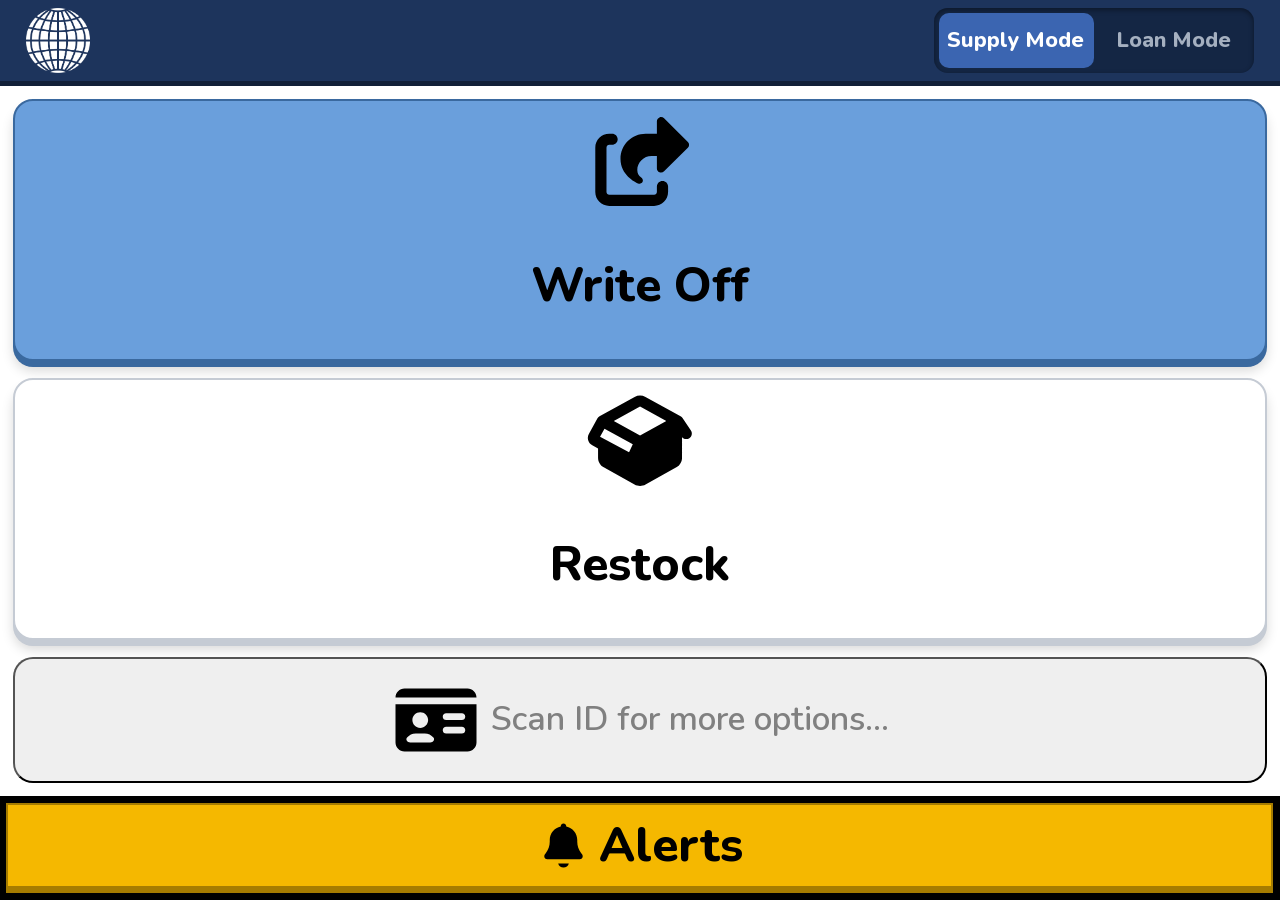
==== commit 28d2feaf: "Alerts view with alerts updating dynamically (#35) * black text  * WIP: flexshrink for footer  * add" ====
--- a/src/main/resources/static/index.html
+++ b/src/main/resources/static/index.html
@@ -9,7 +9,7 @@
     </head>
     <body>
         <header>
-            <nav class="navbar">
+            <nav id="navbar" class="navbar">
                 <ol>
                     <li class="navbar-element">
                         <img src="images/nowaco-logo.png" id="logo" />
@@ -33,6 +33,14 @@
                     </li>
                 </ol>
             </nav>
+
+            <div id="alertHeader" class="alert-header invisible">
+                <img
+                    src="images/bell-solid-full.svg"
+                    class="alert-header-icon"
+                />
+                <p class="alert-header-label">Alerts</p>
+            </div>
         </header>
         <main>
             <!-- Debug menu: tablet setup and what the global keydown listener receives -->
@@ -105,9 +113,6 @@
                                             <input
                                                 type="text"
                                                 autocomplete="off"
-                                                autocorrect="off"
-                                                autocapitalize="off"
-                                                spellcheck="false"
                                                 id="write-off-item-id"
                                                 class="invisible"
                                             />
@@ -190,9 +195,6 @@
                                             <input
                                                 type="text"
                                                 autocomplete="off"
-                                                autocorrect="off"
-                                                autocapitalize="off"
-                                                spellcheck="false"
                                                 id="restock-item-id"
                                                 class="invisible"
                                             />
@@ -257,9 +259,20 @@
                 </div>
 
                 <!-- Alert view -->
-                <div class="view" id="alertView">
-                    <div id="newAlerts" class="alert-row-new">New Alerts</div>
-                    <div id="oldAlerts" class="alert-row-old">Old Alerts</div>
+                <div class="view alert-view" id="alertView">
+                    <!-- New Alerts -->
+                    <div id="newAlertsHeader" class="new-alerts-header">
+                        <p id="newAlertsHeaderLabel" class="new-alerts-label">
+                            NEW
+                        </p>
+                    </div>
+                    <div id="newAlertsRow" class="alert-row-new"></div>
+
+                    <!-- Old Alerts -->
+                    <div id="oldAlertsHeader" class="old-alerts-header">
+                        <p class="new-alerts-label">OLD</p>
+                    </div>
+                    <div id="oldAlertsRow" class="alert-row-old"></div>
                 </div>
 
                 <!-- After pressing "more options" in supply mode -->
@@ -299,7 +312,6 @@
                                         <div
                                             class="barcode-field"
                                             data-keep-scanning
-                                            data-submit-on-pause
                                         >
                                             <div class="barcode-buttons">
                                                 <button
@@ -326,9 +338,6 @@
                                             <input
                                                 type="text"
                                                 autocomplete="off"
-                                                autocorrect="off"
-                                                autocapitalize="off"
-                                                spellcheck="false"
                                                 id="deregister-item-id"
                                                 class="invisible"
                                             />
@@ -388,7 +397,6 @@
                                         <div
                                             class="barcode-field"
                                             data-keep-scanning
-                                            data-submit-on-pause
                                         >
                                             <div class="barcode-buttons">
                                                 <button
@@ -415,9 +423,6 @@
                                             <input
                                                 type="text"
                                                 autocomplete="off"
-                                                autocorrect="off"
-                                                autocapitalize="off"
-                                                spellcheck="false"
                                                 id="locations-item-id"
                                                 class="invisible"
                                             />
@@ -487,7 +492,6 @@
                                         <div
                                             class="barcode-field"
                                             data-keep-scanning
-                                            data-submit-on-pause
                                         >
                                             <div class="barcode-buttons">
                                                 <button
@@ -514,9 +518,6 @@
                                             <input
                                                 type="text"
                                                 autocomplete="off"
-                                                autocorrect="off"
-                                                autocapitalize="off"
-                                                spellcheck="false"
                                                 id="item-details-item-id"
                                                 class="invisible"
                                             />
@@ -690,9 +691,6 @@
                                 id="item-id"
                                 class="invisible"
                                 autocomplete="off"
-                                autocorrect="off"
-                                autocapitalize="off"
-                                spellcheck="false"
                             />
                         </div>
                     </div>
@@ -780,63 +778,16 @@
                 </div>
             </form>
         </dialog>
-        <!-- the log in prompt, see staffIdDialog.js -->
+        <!-- registering needs a login, see askForStaffId in receipt.js -->
         <dialog id="staff-id-dialog" class="msgbox">
             <form method="dialog">
                 <div class="dialog-body">
                     <h2>Log In</h2>
                     <p class="staff-id-message"></p>
-                    <div class="form-field">
-                        <label for="staff-id-entry">Staff ID</label>
-                        <div
-                            class="barcode-field"
-                            data-keep-scanning
-                            data-scan-pattern="^nowaco staff "
-                        >
-                            <div class="barcode-buttons">
-                                <button
-                                    type="button"
-                                    class="barcode-scan raised"
-                                >
-                                    <span class="barcode-scan-label"
-                                        >Scan staff ID</span
-                                    >
-                                </button>
-                                <button
-                                    type="button"
-                                    class="barcode-manual raised"
-                                    title="Manual entry"
-                                    aria-label="Manual entry"
-                                >
-                                    <img
-                                        src="images/keyboard-solid-full.svg"
-                                        class="barcode-manual-icon"
-                                    />
-                                </button>
-                            </div>
-                            <input
-                                type="text"
-                                id="staff-id-entry"
-                                class="invisible"
-                                autocomplete="off"
-                                autocorrect="off"
-                                autocapitalize="off"
-                                spellcheck="false"
-                            />
-                        </div>
-                    </div>
                 </div>
                 <div class="dialog-footer">
-                    <button
-                        type="button"
-                        commandfor="staff-id-dialog"
-                        command="close"
-                        class="red raised"
-                    >
+                    <button type="submit" value="cancel" class="red raised">
                         <span>Cancel</span>
-                    </button>
-                    <button type="submit" class="staff-id-submit green raised">
-                        <span>Log In</span>
                     </button>
                 </div>
             </form>
--- a/src/main/resources/static/styles.css
+++ b/src/main/resources/static/styles.css
@@ -358,6 +358,170 @@
     height: 70cqh;
 }
 
+.alert-view {
+    display: flex;
+    flex-direction: column;
+    overflow-x: hidden;
+    overflow-y: auto;
+    width: 100dvw;
+
+    --alertColorInfo: rgb(189, 222, 233);
+    --alertsColorBorderInfo: rgb(141, 169, 179);
+
+    --alertColorWarning: var(--yellow);
+    --alertsColorBorderWarning: var(--yellow-edge);
+
+    --alertColorCritical: rgb(255, 0, 0);
+    --alertsColorBorderCritical: rgb(145, 0, 0);
+}
+
+.alert-header {
+    display: flex;
+    justify-content: center;
+    align-items: center;
+    top: 0;
+    position: sticky;
+    border-bottom: 3px solid var(--yellow-edge);
+    background-color: var(--yellow);
+    gap: 0.05em;
+    container-type: size;
+    height: 9dvh;
+    flex: none;
+}
+
+.alert-header-label {
+    font-size: clamp(0.5rem, 65cqh, 4rem) !important;
+}
+
+.alert-header-icon {
+    height: 7dvh;
+}
+
+.new-alerts-header {
+    display: flex;
+    align-items: center;
+    padding-left: 4dvh;
+    container-type: size;
+    height: 8dvh;
+    flex: none;
+}
+
+.old-alerts-header {
+    display: flex;
+    align-items: center;
+    padding-left: 4dvh;
+    container-type: size;
+    height: 8dvh;
+    flex: none;
+}
+
+.new-alerts-label {
+    padding: 1dvh;
+    font-size: clamp(0.5rem, 40cqmin, 4rem);
+}
+
+.alert-row-new {
+    padding-right: 0.8em;
+    padding-left: 0.8em;
+    border-radius: 20px;
+    display: grid;
+    grid-template-columns: 9dvh 1fr;
+    justify-content: center;
+    gap: 0.8em;
+}
+
+.alert-row-old {
+    padding-right: 0.8em;
+    padding-left: 0.8em;
+    padding-bottom: 0.8em;
+    border-radius: 20px;
+    display: grid;
+    grid-template-columns: 9dvh 1fr;
+    justify-content: center;
+    gap: 0.8em;
+}
+
+.alert-box-icon {
+    height: 9dvh;
+}
+
+.alert-box {
+    display: flex;
+    outline: 0px solid;
+    border-radius: 20px;
+    align-items: center;
+    padding: 1em;
+    overflow: hidden;
+    container-type: size;
+}
+
+.alert-label {
+    outline: 0px solid black;
+    width: 100%;
+    font-size: clamp(1rem, 40cqh, 4rem);
+}
+
+@media (max-width: 400px) {
+    .alert-box {
+        height: 15dvh;
+    }
+    .alert-label {
+        font-size: clamp(0.5rem, 13cqh, 4rem);
+    }
+}
+
+.alert-header-label {
+    font-size: clamp(0.5rem, 23cqh, 4rem);
+}
+
+.stock-icon {
+    display: flex;
+    justify-content: center;
+    align-items: center;
+    border-radius: 60px;
+}
+
+.loan-icon {
+    display: flex;
+    justify-content: center;
+    align-items: center;
+    border-radius: 60px;
+}
+
+.inactivity-icon {
+    display: flex;
+    justify-content: center;
+    align-items: center;
+    border-radius: 60px;
+}
+
+.stock-img {
+    width: 69% !important;
+}
+
+.loan-img {
+    width: 74% !important;
+}
+
+.inactivity-img {
+    width: 65% !important;
+}
+
+.info {
+    outline: 4px solid var(--alertsColorBorderInfo);
+    background-color: var(--alertColorInfo);
+}
+
+.warning {
+    outline: 4px solid var(--alertsColorBorderWarning);
+    background-color: var(--alertColorWarning);
+}
+
+.critical {
+    outline: 4px solid var(--alertsColorBorderCritical);
+    background-color: var(--alertColorCritical);
+}
+
 dialog {
     height: 85vh;
     width: 85vw;
@@ -377,10 +541,6 @@
 /* sized by width, not the short button's height; keep msgbox labels short (one word) so they fit */
 dialog.msgbox .dialog-footer span {
     font-size: clamp(1rem, 18cqw, 1.75rem);
-}
-
-#staff-id-dialog:has(#staff-id-entry.invisible) .staff-id-submit {
-    display: none;
 }
 
 dialog.msgbox h2 {
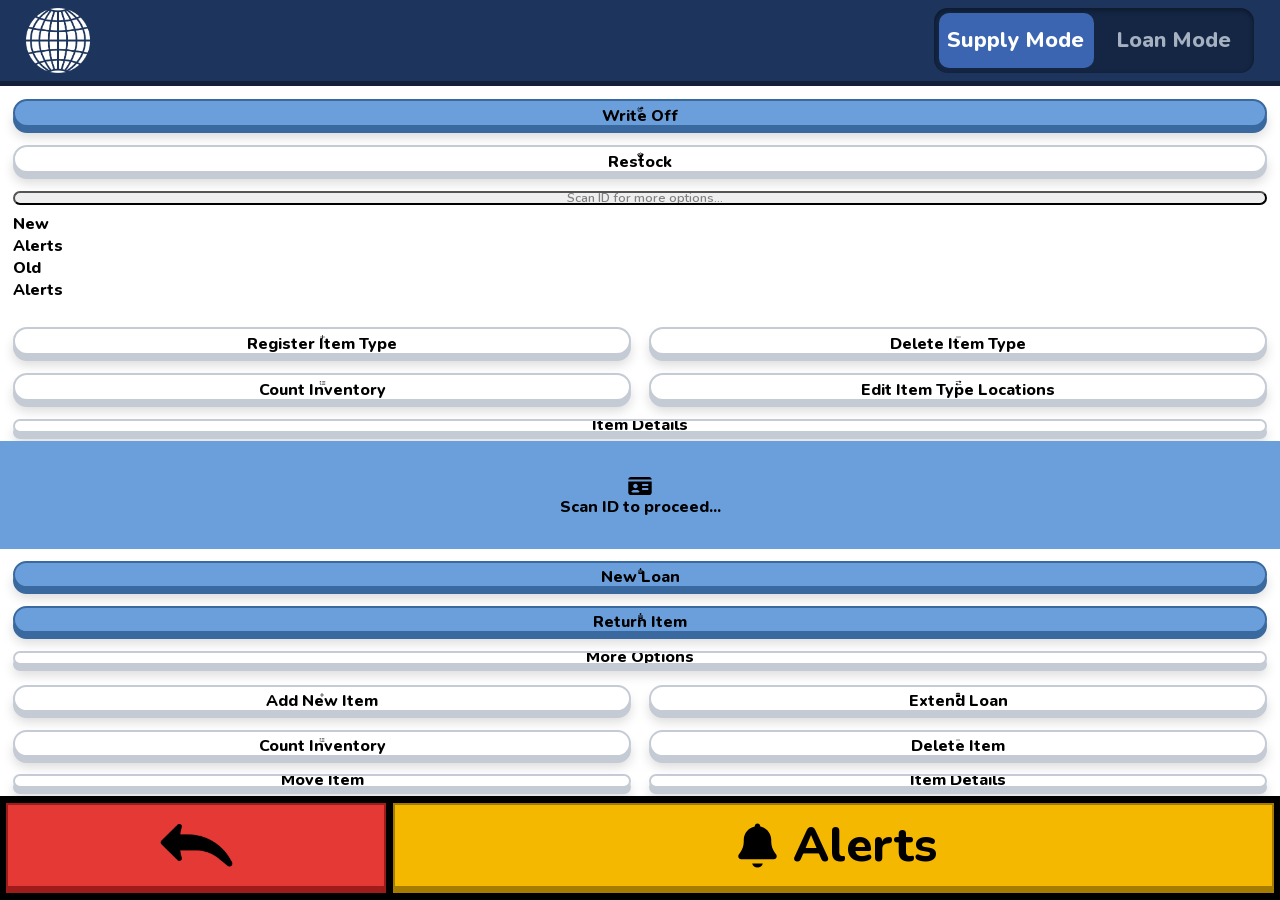
==== commit 4fe4994f: "feat(ui) add html for loan mode dialogs" ====
--- a/src/main/resources/static/index.html
+++ b/src/main/resources/static/index.html
@@ -1,847 +1,905 @@
 <!doctype html>
 <html lang="en">
-    <head>
-        <meta charset="utf-8" />
-        <meta name="viewport" content="width=device-width, initial-scale=1.0" />
-        <title>NOWACO SIMPLE</title>
-        <link rel="stylesheet" href="styles.css" />
-        <link rel="icon" href="images/nowaco-logo.png" type="image/png" />
-    </head>
-    <body>
-        <header>
-            <nav id="navbar" class="navbar">
-                <ol>
-                    <li class="navbar-element">
-                        <img src="images/nowaco-logo.png" id="logo" />
-                        <button class="debug-button invisible" id="debugButton">
-                            Debug
+
+<head>
+    <meta charset="utf-8" />
+    <meta name="viewport" content="width=device-width, initial-scale=1.0" />
+    <title>NOWACO SIMPLE</title>
+    <link rel="stylesheet" href="styles.css" />
+    <link rel="icon" href="images/nowaco-logo.png" type="image/png" />
+</head>
+
+<body>
+    <header>
+        <nav class="navbar">
+            <ol>
+                <li class="navbar-element">
+                    <img src="images/nowaco-logo.png" />
+                </li>
+                <li class="navbar-element">
+                    <div class="mode-switch" id="modeSwitch">
+                        <div class="mode-slider"></div>
+                        <button class="mode-option active" data-mode="supplyMode">
+                            Supply Mode
                         </button>
-                    </li>
-                    <li class="navbar-element">
-                        <div class="mode-switch" id="modeSwitch">
-                            <div class="mode-slider"></div>
-                            <button
-                                class="mode-option active"
-                                data-mode="supplyMode"
-                            >
-                                Supply Mode
+                        <button class="mode-option" data-mode="loanMode">
+                            Loan Mode
+                        </button>
+                    </div>
+                </li>
+            </ol>
+        </nav>
+    </header>
+    <main>
+        <div class="mode" id="supplyMode">
+            <!-- The default supply mode view -->
+            <div class="view button-col" id="defaultView">
+                <div class="button-row height-two-fifths">
+                    <button command="show-modal" commandfor="write-off-dialog"
+                        class="menu-button raised default-option">
+                        <img src="images/share-from-square-solid-full.svg" class="button-icon" />
+                        <span class="button-label">Write Off</span>
+                    </button>
+                    <dialog id="write-off-dialog">
+                        <form id="write-off-dialog-form" method="dialog">
+                            <div class="dialog-body">
+                                <h2>Write Off</h2>
+                                <p>Remove items from stock.</p>
+                                <div class="form-field">
+                                    <label for="write-off-item-id">Item ID</label>
+                                    <div class="barcode-field">
+                                        <div class="barcode-buttons">
+                                            <button type="button" class="barcode-scan raised">
+                                                <span class="barcode-scan-label">Scan barcode</span>
+                                            </button>
+                                            <button type="button" class="barcode-manual raised" title="Manual entry"
+                                                aria-label="Manual entry">
+                                                <img src="images/keyboard-solid-full.svg" class="barcode-manual-icon" />
+                                            </button>
+                                        </div>
+                                        <input type="text" id="write-off-item-id" class="invisible" />
+                                    </div>
+                                </div>
+                                <div class="form-field">
+                                    <label for="write-off-amount">Amount</label>
+                                    <input type="number" id="write-off-amount" inputmode="numeric" min="1" value="1"
+                                        required />
+                                </div>
+                            </div>
+                            <div class="dialog-footer">
+                                <button type="button" commandfor="write-off-dialog" command="close" class="red raised">
+                                    <span>Cancel</span>
+                                </button>
+                                <button type="submit" class="green raised">
+                                    <span>Write Off</span>
+                                </button>
+                            </div>
+                        </form>
+                    </dialog>
+                </div>
+
+                <div class="button-row height-two-fifths">
+                    <button command="show-modal" commandfor="restock-dialog" class="menu-button raised">
+                        <img src="images/box-open-solid-full.svg" class="button-icon" />
+                        <span class="button-label">Restock</span>
+                    </button>
+                    <dialog id="restock-dialog">
+                        <form id="restock-dialog-form" method="dialog">
+                            <div class="dialog-body">
+                                <h2>Restock</h2>
+                                <p>Put items back into stock.</p>
+                                <div class="form-field">
+                                    <label for="restock-item-id">Item ID</label>
+                                    <div class="barcode-field">
+                                        <div class="barcode-buttons">
+                                            <button type="button" class="barcode-scan raised">
+                                                <span class="barcode-scan-label">Scan barcode</span>
+                                            </button>
+                                            <button type="button" class="barcode-manual raised" title="Manual entry"
+                                                aria-label="Manual entry">
+                                                <img src="images/keyboard-solid-full.svg" class="barcode-manual-icon" />
+                                            </button>
+                                        </div>
+                                        <input type="text" id="restock-item-id" class="invisible" />
+                                    </div>
+                                </div>
+                                <div class="form-field">
+                                    <label for="restock-amount">Amount</label>
+                                    <input type="number" id="restock-amount" inputmode="numeric" min="1" value="1"
+                                        required />
+                                </div>
+                                <div class="form-field">
+                                    <label for="restock-shelf">Shelf</label>
+                                    <select id="restock-shelf" class="shelf-select">
+                                        <option value="" disabled selected>
+                                            Loading shelves...
+                                        </option>
+                                    </select>
+                                </div>
+                            </div>
+                            <div class="dialog-footer">
+                                <button type="button" commandfor="restock-dialog" command="close" class="red raised">
+                                    <span>Cancel</span>
+                                </button>
+                                <button type="submit" class="green raised">
+                                    <span>Restock</span>
+                                </button>
+                            </div>
+                        </form>
+                    </dialog>
+                </div>
+
+                <div class="button-row height-one-fifth">
+                    <button data-view="detailedSupply" id="moreOptions" class="menu-button raised invisible">
+                        <img src="images/bars-solid-full.svg" class="button-icon" />
+                        <span class="button-label">More options</span>
+                    </button>
+                    <button id="scanIdPrompt" class="menu-button">
+                        <img src="images/id-card-solid-full.svg" class="button-icon" />
+                        <span class="button-label detailed">
+                            Scan ID for more options...
+                        </span>
+                    </button>
+                </div>
+            </div>
+
+            <!-- Alert view -->
+            <div class="view" id="alertView">
+                <div id="newAlerts" class="alert-row-new">New Alerts</div>
+                <div id="oldAlerts" class="alert-row-old">Old Alerts</div>
+            </div>
+
+            <!-- After pressing "more options" in supply mode -->
+            <div class="view button-col" id="detailedSupply">
+                <div class="button-row height-two-fifths">
+                    <button command="show-modal" commandfor="register-consumable-dialog" class="menu-button raised">
+                        <img src="images/plus-solid-full.svg" class="button-icon" />
+                        <span class="button-label">Register Item Type</span>
+                    </button>
+                    <dialog id="register-consumable-dialog">
+                        <form id="register-consumable-dialog-form" method="dialog">
+                            <div class="dialog-body">
+                                <h2>Register Item Type</h2>
+                                <p>Register a new item type.</p>
+                                <div class="form-field">
+                                    <label for="item-type-name">Item Type Name</label>
+                                    <input type="text" id="item-type-name" />
+                                </div>
+                                <div class="form-field">
+                                    <label for="item-id">Item ID</label>
+                                    <div class="barcode-field">
+                                        <div class="barcode-buttons">
+                                            <button type="button" class="barcode-scan raised">
+                                                <span class="barcode-scan-label">Scan barcode</span>
+                                            </button>
+                                            <button type="button" class="barcode-manual raised" title="Manual entry"
+                                                aria-label="Manual entry">
+                                                <img src="images/keyboard-solid-full.svg" class="barcode-manual-icon" />
+                                            </button>
+                                        </div>
+                                        <input type="text" id="item-id" class="invisible" />
+                                    </div>
+                                </div>
+                                <div class="form-field">
+                                    <label for="item-type-shelf">Shelf</label>
+                                    <select id="item-type-shelf" class="shelf-select" required>
+                                        <option value="" disabled selected>
+                                            Loading shelves...
+                                        </option>
+                                    </select>
+                                </div>
+                            </div>
+                            <div class="dialog-footer">
+                                <button type="button" commandfor="register-consumable-dialog" command="close"
+                                    class="red raised">
+                                    <span>Cancel</span>
+                                </button>
+                                <button type="submit" class="green raised">
+                                    <span>Apply</span>
+                                </button>
+                            </div>
+                        </form>
+                    </dialog>
+                    <button command="show-modal" commandfor="deregister-dialog" class="menu-button raised">
+                        <img src="images/minus-solid-full.svg" class="button-icon" />
+                        <span class="button-label">Delete Item Type</span>
+                    </button>
+                    <dialog id="deregister-dialog">
+                        <form id="deregister-dialog-form" method="dialog">
+                            <div class="dialog-body">
+                                <h2>Delete Item Type</h2>
+                                <p>Remove an item type from the system.</p>
+                                <div class="form-field">
+                                    <label for="deregister-item-id">Item ID</label>
+                                    <div class="barcode-field">
+                                        <div class="barcode-buttons">
+                                            <button type="button" class="barcode-scan raised">
+                                                <span class="barcode-scan-label">Scan barcode</span>
+                                            </button>
+                                            <button type="button" class="barcode-manual raised" title="Manual entry"
+                                                aria-label="Manual entry">
+                                                <img src="images/keyboard-solid-full.svg" class="barcode-manual-icon" />
+                                            </button>
+                                        </div>
+                                        <input type="text" id="deregister-item-id" class="invisible" />
+                                    </div>
+                                </div>
+                            </div>
+                            <div class="dialog-footer">
+                                <button type="button" commandfor="deregister-dialog" command="close" class="red raised">
+                                    <span>Cancel</span>
+                                </button>
+                                <button type="submit" class="green raised">
+                                    <span>Delete</span>
+                                </button>
+                            </div>
+                        </form>
+                    </dialog>
+                </div>
+
+                <div class="button-row height-two-fifths">
+                    <button class="menu-button raised">
+                        <img src="images/list-check-solid-full.svg" class="button-icon" />
+                        <span class="button-label">Count Inventory</span>
+                    </button>
+                    <button command="show-modal" commandfor="locations-dialog" class="menu-button raised">
+                        <img src="images/right-left-solid-full.svg" class="button-icon" />
+                        <span class="button-label">Edit Item Type Locations</span>
+                    </button>
+                    <dialog id="locations-dialog">
+                        <form id="locations-dialog-form" method="dialog">
+                            <div class="dialog-body">
+                                <h2>Edit Item Type Locations</h2>
+                                <p>
+                                    Add or remove a shelf where an item type
+                                    can be stored.
+                                </p>
+                                <div class="form-field">
+                                    <label for="locations-item-id">Item ID</label>
+                                    <div class="barcode-field">
+                                        <div class="barcode-buttons">
+                                            <button type="button" class="barcode-scan raised">
+                                                <span class="barcode-scan-label">Scan barcode</span>
+                                            </button>
+                                            <button type="button" class="barcode-manual raised" title="Manual entry"
+                                                aria-label="Manual entry">
+                                                <img src="images/keyboard-solid-full.svg" class="barcode-manual-icon" />
+                                            </button>
+                                        </div>
+                                        <input type="text" id="locations-item-id" class="invisible" />
+                                    </div>
+                                </div>
+                                <div class="form-field">
+                                    <label for="locations-shelf">Shelf</label>
+                                    <select id="locations-shelf" class="shelf-select" required>
+                                        <option value="" disabled selected>
+                                            Loading shelves...
+                                        </option>
+                                    </select>
+                                </div>
+                            </div>
+                            <div class="dialog-footer">
+                                <button type="button" commandfor="locations-dialog" command="close" class="red raised">
+                                    <span>Cancel</span>
+                                </button>
+                                <button type="submit" value="remove" class="green raised">
+                                    <span>Remove</span>
+                                </button>
+                                <button type="submit" value="add" class="green raised">
+                                    <span>Add</span>
+                                </button>
+                            </div>
+                        </form>
+                    </dialog>
+                </div>
+
+                <div class="button-row height-one-fifth">
+                    <button command="show-modal" commandfor="item-details-dialog" class="menu-button raised">
+                        <img src="images/circle-info-solid-full.svg" class="button-icon" />
+                        <span class="button-label">Item Details</span>
+                    </button>
+                    <dialog id="item-details-dialog">
+                        <form id="item-details-dialog-form" method="dialog">
+                            <div class="dialog-body">
+                                <h2>Item Details</h2>
+                                <p>Look up an item type.</p>
+                                <div class="form-field">
+                                    <label for="item-details-item-id">Item ID</label>
+                                    <div class="barcode-field" data-keep-scanning>
+                                        <div class="barcode-buttons">
+                                            <button type="button" class="barcode-scan raised">
+                                                <span class="barcode-scan-label">Scan barcode</span>
+                                            </button>
+                                            <button type="button" class="barcode-manual raised" title="Manual entry"
+                                                aria-label="Manual entry">
+                                                <img src="images/keyboard-solid-full.svg" class="barcode-manual-icon" />
+                                            </button>
+                                        </div>
+                                        <input type="text" id="item-details-item-id" class="invisible" />
+                                    </div>
+                                </div>
+                                <div id="item-details-result" class="item-details-result invisible"></div>
+                            </div>
+                            <div class="dialog-footer">
+                                <button type="button" commandfor="item-details-dialog" command="close"
+                                    class="red raised">
+                                    <span>Close</span>
+                                </button>
+                                <button type="submit" class="green raised">
+                                    <span>Show</span>
+                                </button>
+                            </div>
+                        </form>
+                    </dialog>
+                </div>
+            </div>
+        </div>
+        <div class="mode" id="loanMode">
+            <div class="view login-prompt" id="loanModeLogInScreen">
+                <img src="images/id-card-solid-full.svg" class="button-icon" />
+                <p class="button-label">Scan ID to proceed...</p>
+            </div>
+            <!-- Loan menu home screen -->
+            <div class="view button-col" id="loanModeHomeScreen">
+                <div class="button-row height-two-fifths">
+                    <button command="show-modal" class="menu-button raised default-option"
+                        commandfor="create-loan-dialog">
+                        <img src="images/lend.svg" class="button-icon" />
+                        <span class="button-label">New Loan</span>
+                    </button>
+                </div>
+                <dialog id="create-loan-dialog">
+                    <form id="create.loan-dialog-form" method="dialog">
+                        <div class="dialog-body">
+                            <h2>New Loan</h2>
+
+                            <div class="form-step" data-step="1">
+                                <div class="form-field">
+                                    <label for="item-id">Item ID</label>
+                                    <div class="barcode-field">
+                                        <div class="barcode-buttons">
+                                            <button type="button" class="barcode-scan raised">
+                                                <span class="barcode-scan-label">Scan NFC tag</span>
+                                            </button>
+                                            <button type="button" class="barcode-manual raised" title="Manual entry"
+                                                aria-label="Manual entry">
+                                                <img src="images/keyboard-solid-full.svg" class="barcode-manual-icon" />
+                                            </button>
+                                        </div>
+                                        <input type="text" id="item-id" class="invisible" required />
+                                    </div>
+                                </div>
+                                <div class="form-field">
+                                    <label for="write-off-amount">End User</label>
+                                    <input type="text" id="end-user" placeholder="Input username..." required />
+                                </div>
+                            </div>
+                            <div class="form-step" form-step="2">
+                                <label>Input Estimated Return Date</label>
+                                <div class="form-field date-picker">
+                                    <input class="date-input" type="date">
+                                    <div class="date-arrows">
+                                        <button type="button" class="date-down-week date-down raised"></button>
+                                        <button type="button" class="date-down-day date-down raised"></button>
+                                        <label>Days</label>
+                                        <button type="button" class="date-up-day date-up raised"></button>
+                                        <button type="button" class="date-up-week date-up raised"></button>
+                                    </div>
+                                </div>
+                            </div>
+
+                        </div>
+                        <div class="dialog-footer">
+                            <button type="button" commandfor="create-loan-dialog" command="close"
+                                class="red raised cancel-button">
+                                <span>Cancel</span>
                             </button>
-                            <button class="mode-option" data-mode="loanMode">
-                                Loan Mode
+                            <button type="button" class="red raised back-button invisible">
+                                <span>Back</span>
+                            </button>
+                            <button type="submit" class="green raised submit-button invisible">
+                                <span>Apply</span>
+                            </button>
+                            <button type="button" class="green raised next-button next-button">
+                                <span>Next</span>
                             </button>
                         </div>
-                    </li>
-                </ol>
-            </nav>
-
-            <div id="alertHeader" class="alert-header invisible">
-                <img
-                    src="images/bell-solid-full.svg"
-                    class="alert-header-icon"
-                />
-                <p class="alert-header-label">Alerts</p>
+                    </form>
+                </dialog>
+
+                <div class="button-row height-two-fifths">
+                    <button command="show-modal" class="menu-button raised default-option"
+                        commandfor="return-loanable-dialog">
+                        <img src="images/return.svg" class="button-icon" />
+                        <span class="button-label">Return Item</span>
+                    </button>
+                </div>
+                <dialog id="return-loanable-dialog">
+                    <form id="return-loanable-dialog-form" method="dialog">
+                        <div class="dialog-body">
+                            <h2>Return Loanable Item</h2>
+
+                            <div class="form-step" data-step="1">
+                                <div class="form-field">
+                                    <label for="item-id">Item ID</label>
+                                    <div class="barcode-field">
+                                        <div class="barcode-buttons">
+                                            <button type="button" class="barcode-scan raised">
+                                                <span class="barcode-scan-label">Scan NFC tag</span>
+                                            </button>
+                                            <button type="button" class="barcode-manual raised" title="Manual entry"
+                                                aria-label="Manual entry">
+                                                <img src="images/keyboard-solid-full.svg" class="barcode-manual-icon" />
+                                            </button>
+                                        </div>
+                                        <input type="text" id="item-id" class="invisible" required />
+                                    </div>
+                                </div>
+                            </div>
+
+                        </div>
+                        <div class="dialog-footer">
+                            <button type="button" commandfor="return-loanable-dialog" command="close"
+                                class="red raised cancel-button">
+                                <span>Cancel</span>
+                            </button>
+                            <button type="button" class="red raised back-button invisible">
+                                <span>Back</span>
+                            </button>
+                            <button type="submit" class="green raised submit-button invisible">
+                                <span>Apply</span>
+                            </button>
+                            <button type="button" class="green raised next-button next-button">
+                                <span>Next</span>
+                            </button>
+                        </div>
+                    </form>
+                </dialog>
+
+                <div class="button-row height-one-fifth">
+                    <button data-view="detailedLoan" class="menu-button raised">
+                        <img src="images/bars-solid-full.svg" class="button-icon" />
+                        <span class="button-label">More Options</span>
+                    </button>
+                </div>
             </div>
-        </header>
-        <main>
-            <!-- Debug menu: tablet setup and what the global keydown listener receives -->
-            <div class="view debug-view invisible" id="debugView">
-                <section class="debug-section">
-                    <h2>Keydown log</h2>
-                    <p>Press keys or scan a barcode. Newest first.</p>
-                    <ol id="debugKeyLog" class="debug-key-log" reversed></ol>
-                </section>
-                <section class="debug-section form-field">
-                    <h2>Office</h2>
-                    <p>The office this tablet belongs to.</p>
-                    <select id="debugOffice">
-                        <option value="" disabled selected>
-                            Loading offices...
-                        </option>
-                    </select>
-                </section>
-            </div>
-            <div class="mode" id="supplyMode">
-                <!-- The default supply mode view -->
-                <div class="view button-col" id="defaultView">
-                    <div class="button-row height-two-fifths">
-                        <button
-                            command="show-modal"
-                            commandfor="write-off-dialog"
-                            class="menu-button raised default-option"
-                        >
-                            <img
-                                src="images/share-from-square-solid-full.svg"
-                                class="button-icon"
-                            />
-                            <span class="button-label">Write Off</span>
-                        </button>
-                        <dialog id="write-off-dialog">
-                            <form id="write-off-dialog-form" method="dialog">
-                                <div class="dialog-body">
-                                    <h2>Write Off</h2>
-                                    <p>Remove items from stock.</p>
+
+            <!-- After pressing "More Options" in loan mode -->
+            <div class="view button-col" id="detailedLoan">
+                <div class="button-row height-two-fifths">
+                    <button command="show-modal" class="menu-button raised" commandfor="register-loanable-dialog">
+                        <img src="images/plus-solid-full.svg" class="button-icon" />
+                        <span class="button-label">Add New Item</span>
+                    </button>
+                    <dialog id="register-loanable-dialog">
+                        <form id="register-loanable-dialog-form" method="dialog">
+                            <div class="dialog-body">
+                                <h2>Register Loanable Item</h2>
+
+                                <div class="form-step" data-step="1">
+                                    <div class="form-field searchable-list">
+                                        <label for="searchable-list">Choose Item Type</label>
+                                        <input type="text" class="input-list-search" id="myInput"
+                                            placeholder="Search for item type..." required>
+                                        <ul class="search-result">
+                                            <li><a href="#">Lending Laptop</a></li>
+                                            <li><a href="#">Lending Phone</a></li>
+
+                                            <li><a href="#">PowerBank</a></li>
+                                            <li><a href="#">Nighthawk</a></li>
+
+                                            <li><a href="#">Røde Mics</a></li>
+                                            <li><a href="#">Camera Stand</a></li>
+                                            <li><a href="#">2 ton tungsten cube (Big)</a></li>
+                                        </ul>
+                                    </div>
                                     <div class="form-field">
-                                        <label for="write-off-item-id"
-                                            >Barcode</label
-                                        >
-                                        <div
-                                            class="barcode-field"
-                                            data-keep-scanning
-                                        >
+                                        <label for="item-id">Item ID</label>
+                                        <div class="barcode-field">
                                             <div class="barcode-buttons">
-                                                <button
-                                                    type="button"
-                                                    class="barcode-scan raised"
-                                                >
-                                                    <span
-                                                        class="barcode-scan-label"
-                                                        >Scan barcode</span
-                                                    >
+                                                <button type="button" class="barcode-scan raised">
+                                                    <span class="barcode-scan-label">Scan NFC tag</span>
                                                 </button>
-                                                <button
-                                                    type="button"
-                                                    class="barcode-manual raised"
-                                                    title="Manual entry"
-                                                    aria-label="Manual entry"
-                                                >
-                                                    <img
-                                                        src="images/keyboard-solid-full.svg"
-                                                        class="barcode-manual-icon"
-                                                    />
+                                                <button type="button" class="barcode-manual raised" title="Manual entry"
+                                                    aria-label="Manual entry">
+                                                    <img src="images/keyboard-solid-full.svg"
+                                                        class="barcode-manual-icon" />
                                                 </button>
                                             </div>
-                                            <input
-                                                type="text"
-                                                autocomplete="off"
-                                                id="write-off-item-id"
-                                                class="invisible"
-                                            />
-                                        </div>
-                                    </div>
-                                    <div
-                                        id="write-off-receipt"
-                                        class="receipt"
-                                        data-no-register
-                                    >
-                                        <table>
-                                            <tbody></tbody>
-                                        </table>
-                                    </div>
-                                </div>
-                                <div class="dialog-footer">
-                                    <button
-                                        type="button"
-                                        commandfor="write-off-dialog"
-                                        command="close"
-                                        class="red raised"
-                                    >
-                                        <span>Cancel</span>
-                                    </button>
-                                    <button type="submit" class="green raised">
-                                        <span>Write Off</span>
-                                    </button>
-                                </div>
-                            </form>
-                        </dialog>
-                    </div>
-
-                    <div class="button-row height-two-fifths">
-                        <button
-                            command="show-modal"
-                            commandfor="restock-dialog"
-                            class="menu-button raised"
-                        >
-                            <img
-                                src="images/box-open-solid-full.svg"
-                                class="button-icon"
-                            />
-                            <span class="button-label">Restock</span>
-                        </button>
-                        <dialog id="restock-dialog">
-                            <form id="restock-dialog-form" method="dialog">
-                                <div class="dialog-body">
-                                    <h2>Restock</h2>
-                                    <p>Put items back into stock.</p>
+                                            <input type="text" id="item-id" class="invisible" required />
+                                        </div>
+                                    </div>
+                                </div>
+
+                                <div class="form-step" form-step="2">
+                                    <div class="form-field fillable-list">
+                                        <label for="fillable-list">Provide Information</label>
+
+                                        <ul class="search-result">
+                                            <li><a href="#">Serial Number;Colour;Size;Weight(metric-tons);Something;One
+                                                    thing;Anything;More inputs</a></li>
+                                        </ul>
+                                    </div>
+                                </div>
+
+                                <div class="form-step" form-step="3">
                                     <div class="form-field">
-                                        <label for="restock-item-id"
-                                            >Barcode</label
-                                        >
-                                        <div
-                                            class="barcode-field"
-                                            data-keep-scanning
-                                        >
-                                            <div class="barcode-buttons">
-                                                <button
-                                                    type="button"
-                                                    class="barcode-scan raised"
-                                                >
-                                                    <span
-                                                        class="barcode-scan-label"
-                                                        >Scan barcode</span
-                                                    >
-                                                </button>
-                                                <button
-                                                    type="button"
-                                                    class="barcode-manual raised"
-                                                    title="Manual entry"
-                                                    aria-label="Manual entry"
-                                                >
-                                                    <img
-                                                        src="images/keyboard-solid-full.svg"
-                                                        class="barcode-manual-icon"
-                                                    />
-                                                </button>
-                                            </div>
-                                            <input
-                                                type="text"
-                                                autocomplete="off"
-                                                id="restock-item-id"
-                                                class="invisible"
-                                            />
-                                        </div>
-                                    </div>
-                                    <div class="form-field">
-                                        <label for="restock-shelf">Shelf</label>
-                                        <select
-                                            id="restock-shelf"
-                                            class="shelf-select"
-                                        >
+                                        <label for="item-type-shelf">Scan shelf to complete registration</label>
+                                        <select id="item-type-shelf" class="shelf-select" required>
                                             <option value="" disabled selected>
                                                 Loading shelves...
                                             </option>
                                         </select>
                                     </div>
-                                    <div id="restock-receipt" class="receipt">
-                                        <table>
-                                            <tbody></tbody>
-                                        </table>
-                                    </div>
-                                </div>
-                                <div class="dialog-footer">
-                                    <button
-                                        type="button"
-                                        commandfor="restock-dialog"
-                                        command="close"
-                                        class="red raised"
-                                    >
-                                        <span>Cancel</span>
-                                    </button>
-                                    <button type="submit" class="green raised">
-                                        <span>Restock</span>
-                                    </button>
-                                </div>
-                            </form>
-                        </dialog>
-                    </div>
-
-                    <div class="button-row height-one-fifth">
-                        <button
-                            data-view="detailedSupply"
-                            id="moreOptions"
-                            class="menu-button raised invisible"
-                        >
-                            <img
-                                src="images/bars-solid-full.svg"
-                                class="button-icon"
-                            />
-                            <span class="button-label">More options</span>
-                        </button>
-                        <button id="scanIdPrompt" class="menu-button">
-                            <img
-                                src="images/id-card-solid-full.svg"
-                                class="button-icon"
-                            />
-                            <span class="button-label detailed">
-                                Scan ID for more options...
-                            </span>
-                        </button>
-                    </div>
-                </div>
-
-                <!-- Alert view -->
-                <div class="view alert-view" id="alertView">
-                    <!-- New Alerts -->
-                    <div id="newAlertsHeader" class="new-alerts-header">
-                        <p id="newAlertsHeaderLabel" class="new-alerts-label">
-                            NEW
-                        </p>
-                    </div>
-                    <div id="newAlertsRow" class="alert-row-new"></div>
-
-                    <!-- Old Alerts -->
-                    <div id="oldAlertsHeader" class="old-alerts-header">
-                        <p class="new-alerts-label">OLD</p>
-                    </div>
-                    <div id="oldAlertsRow" class="alert-row-old"></div>
-                </div>
-
-                <!-- After pressing "more options" in supply mode -->
-                <div class="view button-col" id="detailedSupply">
-                    <div class="button-row height-two-fifths">
-                        <button
-                            command="show-modal"
-                            commandfor="register-consumable-dialog"
-                            class="menu-button raised"
-                        >
-                            <img
-                                src="images/plus-solid-full.svg"
-                                class="button-icon"
-                            />
-                            <span class="button-label">Register Item Type</span>
-                        </button>
-                        <button
-                            command="show-modal"
-                            commandfor="deregister-dialog"
-                            class="menu-button raised"
-                        >
-                            <img
-                                src="images/minus-solid-full.svg"
-                                class="button-icon"
-                            />
-                            <span class="button-label">Delete Item Type</span>
-                        </button>
-                        <dialog id="deregister-dialog">
-                            <form id="deregister-dialog-form" method="dialog">
-                                <div class="dialog-body">
-                                    <h2>Delete Item Type</h2>
-                                    <p>Remove an item type from the system.</p>
+                                </div>
+                            </div>
+                            <div class="dialog-footer">
+                                <button type="button" commandfor="register-loanable-dialog" command="close"
+                                    class="red raised cancel-button">
+                                    <span>Cancel</span>
+                                </button>
+                                <button type="button" class="red raised back-button invisible">
+                                    <span>Back</span>
+                                </button>
+                                <button type="submit" class="green raised submit-button invisible">
+                                    <span>Apply</span>
+                                </button>
+                                <button type="button" class="green raised next-button next-button">
+                                    <span>Next</span>
+                                </button>
+                            </div>
+                        </form>
+                    </dialog>
+                    <button command="show-modal" class="menu-button raised" commandfor="extend-loan-dialog">
+                        <img src="images/calendar-solid-full.svg" class="button-icon" />
+                        <span class="button-label">Extend Loan</span>
+                    </button>
+                    <dialog id="extend-loan-dialog">
+                        <form id="extend-loan-dialog-form" method="dialog">
+                            <div class="dialog-body">
+                                <h2>Extend Loan</h2>
+
+                                <div class="form-step" data-step="1">
+                                    <div class="form-field searchable-list">
+                                        <label for="searchable-list">Choose Loan</label>
+                                        <input type="text" class="input-list-search" id="myInput"
+                                            placeholder="Search for a loan..." required>
+                                        <ul class="search-result">
+                                            <li><a href="#">Lending Laptop 1</a></li>
+                                            <li><a href="#">Lending Laptop 2</a></li>
+
+                                            <li><a href="#">Lending Phone 5</a></li>
+                                            <li><a href="#">Nighthawk 1</a></li>
+
+                                            <li><a href="#">Røde Mics 1</a></li>
+                                            <li><a href="#">Camera Stand 1</a></li>
+                                            <li><a href="#">2 ton tungsten cube (Big) 1</a></li>
+                                        </ul>
+                                    </div>
+                                </div>
+
+                                <div class="form-step" form-step="2">
+                                    <div class="form-field date-picker">
+                                        <input class="date-input" type="date">
+                                        <div class="date-arrows">
+                                            <button type="button" class="date-down-week date-down raised"></button>
+                                            <button type="button" class="date-down-day date-down raised"></button>
+                                            <label>Days</label>
+                                            <button type="button" class="date-up-day date-up raised"></button>
+                                            <button type="button" class="date-up-week date-up raised"></button>
+                                        </div>
+                                    </div>
+                                </div>
+                            </div>
+                            <div class="dialog-footer">
+                                <button type="button" commandfor="extend-loan-dialog" command="close"
+                                    class="red raised cancel-button">
+                                    <span>Cancel</span>
+                                </button>
+                                <button type="button" class="red raised back-button invisible">
+                                    <span>Back</span>
+                                </button>
+                                <button type="submit" class="green raised submit-button invisible">
+                                    <span>Apply</span>
+                                </button>
+                                <button type="button" class="green raised next-button next-button">
+                                    <span>Next</span>
+                                </button>
+                            </div>
+                        </form>
+                    </dialog>
+                    <dialog id="register-loanable-dialog">
+                        <form id="register-loanable-dialog-form" method="dialog">
+                            <div class="dialog-body">
+                                <h2>Register Loanable Item</h2>
+                                <div class="form-field">
+                                    <label for="item-type-name">Item Type Name</label>
+                                    <input type="text" id="item-type-name" />
+                                </div>
+                                <div class="form-field">
+                                    <label for="item-id">Item ID</label>
+                                    <div class="barcode-field">
+                                        <div class="barcode-buttons">
+                                            <button type="button" class="barcode-scan raised">
+                                                <span class="barcode-scan-label">Scan NFC tag</span>
+                                            </button>
+                                            <button type="button" class="barcode-manual raised" title="Manual entry"
+                                                aria-label="Manual entry">
+                                                <img src="images/keyboard-solid-full.svg" class="barcode-manual-icon" />
+                                            </button>
+                                        </div>
+                                        <input type="text" id="item-id" class="invisible" />
+                                    </div>
+                                </div>
+                                <div class="form-field">
+                                    <label for="item-type-shelf">Shelf</label>
+                                    <select id="item-type-shelf" class="shelf-select" required>
+                                        <option value="" disabled selected>
+                                            Loading shelves...
+                                        </option>
+                                    </select>
+                                </div>
+                            </div>
+                            <div class="dialog-footer">
+                                <button type="button" commandfor="register-loanable-dialog" command="close"
+                                    class="red raised">
+                                    <span>Cancel</span>
+                                </button>
+                                <button type="submit" class="green raised">
+                                    <span>Apply</span>
+                                </button>
+                            </div>
+                        </form>
+                    </dialog>
+                </div>
+
+                <div class="button-row height-two-fifths">
+                    <button class="menu-button raised">
+                        <img src="images/list-check-solid-full.svg" class="button-icon" />
+                        <span class="button-label">Count Inventory</span>
+                    </button>
+                    <button command="show-modal" class="menu-button raised" commandfor="delete-loanable-dialog">
+                        <img src="images/minus-solid-full.svg" class="button-icon" />
+                        <span class="button-label">Delete Item</span>
+                    </button>
+                    <dialog id="delete-loanable-dialog">
+                        <form id="delete-loanable-dialog-form" method="dialog">
+                            <div class="dialog-body">
+                                <h2>Delete Loanable Item</h2>
+                                <div class="form-step" data-step="1">
+                                    <div class="form-field searchable-list">
+                                        <label for="searchable-list">Choose Loan</label>
+                                        <input type="text" class="input-list-search" id="myInput"
+                                            placeholder="Search for a loan...">
+                                        <ul class="search-result">
+                                            <li><a href="#">Lending Laptop 1</a></li>
+                                            <li><a href="#">Lending Laptop 2</a></li>
+
+                                            <li><a href="#">Lending Phone 5</a></li>
+                                            <li><a href="#">Nighthawk 1</a></li>
+
+                                            <li><a href="#">Røde Mics 1</a></li>
+                                            <li><a href="#">Camera Stand 1</a></li>
+                                            <li><a href="#">2 ton tungsten cube (Big) 1</a></li>
+                                        </ul>
+                                    </div>
+                                    <div class="barcode-field">
+                                        <label>Or Scan</label>
+                                        <div class="barcode-buttons">
+                                            <button type="button" class="barcode-scan raised">
+                                                <span class="barcode-scan-label">Scan NFC tag</span>
+                                            </button>
+                                            <button type="button" class="barcode-manual raised" title="Manual entry"
+                                                aria-label="Manual entry">
+                                                <img src="images/keyboard-solid-full.svg" class="barcode-manual-icon" />
+                                            </button>
+                                        </div>
+                                        <input type="text" id="item-id" class="invisible" />
+                                    </div>
+                                </div>
+                            </div>
+                            <div class="dialog-footer">
+                                <button type="button" commandfor="delete-loanable-dialog" command="close"
+                                    class="red raised cancel-button">
+                                    <span>Cancel</span>
+                                </button>
+                                <button type="button" class="red raised back-button invisible">
+                                    <span>Back</span>
+                                </button>
+                                <button type="submit" class="green raised submit-button invisible">
+                                    <span>Apply</span>
+                                </button>
+                                <button type="button" class="green raised next-button next-button">
+                                    <span>Next</span>
+                                </button>
+                            </div>
+                        </form>
+                    </dialog>
+                </div>
+
+                <div class="button-row height-one-fifth">
+                    <button command="show-modal" class="menu-button raised" commandfor="move-loanable-dialog">
+                        <img src="images/right-left-solid-full.svg" class="button-icon" />
+                        <span class="button-label">Move Item</span>
+                    </button>
+                    <dialog id="move-loanable-dialog">
+                        <form id="move-loanable-dialog-form" method="dialog">
+                            <div class="dialog-body">
+                                <h2>Move Loanable Item</h2>
+                                <div class="form-step" data-step="1">
+                                    <div class="form-field searchable-list">
+                                        <label for="searchable-list">Choose Item</label>
+                                        <input type="text" class="input-list-search" id="myInput"
+                                            placeholder="Search for a loan...">
+                                        <ul class="search-result">
+                                            <li><a href="#">Lending Laptop 1</a></li>
+                                            <li><a href="#">Lending Laptop 2</a></li>
+
+                                            <li><a href="#">Lending Phone 5</a></li>
+                                            <li><a href="#">Nighthawk 1</a></li>
+
+                                            <li><a href="#">Røde Mics 1</a></li>
+                                            <li><a href="#">Camera Stand 1</a></li>
+                                            <li><a href="#">2 ton tungsten cube (Big) 1</a></li>
+                                        </ul>
+                                    </div>
+                                    <div class="barcode-field">
+                                        <label>Or Scan</label>
+                                        <div class="barcode-buttons">
+                                            <button type="button" class="barcode-scan raised">
+                                                <span class="barcode-scan-label">Scan NFC tag</span>
+                                            </button>
+                                            <button type="button" class="barcode-manual raised" title="Manual entry"
+                                                aria-label="Manual entry">
+                                                <img src="images/keyboard-solid-full.svg" class="barcode-manual-icon" />
+                                            </button>
+                                        </div>
+                                        <input type="text" id="item-id" class="invisible" />
+                                    </div>
+                                </div>
+                                <div class="form-step" form-step="2">
                                     <div class="form-field">
-                                        <label for="deregister-item-id"
-                                            >Barcode</label
-                                        >
-                                        <div
-                                            class="barcode-field"
-                                            data-keep-scanning
-                                        >
-                                            <div class="barcode-buttons">
-                                                <button
-                                                    type="button"
-                                                    class="barcode-scan raised"
-                                                >
-                                                    <span
-                                                        class="barcode-scan-label"
-                                                        >Scan barcode</span
-                                                    >
-                                                </button>
-                                                <button
-                                                    type="button"
-                                                    class="barcode-manual raised"
-                                                    title="Manual entry"
-                                                    aria-label="Manual entry"
-                                                >
-                                                    <img
-                                                        src="images/keyboard-solid-full.svg"
-                                                        class="barcode-manual-icon"
-                                                    />
-                                                </button>
-                                            </div>
-                                            <input
-                                                type="text"
-                                                autocomplete="off"
-                                                id="deregister-item-id"
-                                                class="invisible"
-                                            />
-                                        </div>
-                                    </div>
-                                    <div
-                                        id="deregister-item-details"
-                                        class="item-details-result invisible"
-                                    ></div>
-                                </div>
-                                <div class="dialog-footer">
-                                    <button
-                                        type="button"
-                                        commandfor="deregister-dialog"
-                                        command="close"
-                                        class="red raised"
-                                    >
-                                        <span>Cancel</span>
-                                    </button>
-                                    <button type="submit" class="green raised">
-                                        <span>Delete</span>
-                                    </button>
-                                </div>
-                            </form>
-                        </dialog>
-                    </div>
-
-                    <div class="button-row height-two-fifths">
-                        <button class="menu-button raised">
-                            <img
-                                src="images/list-check-solid-full.svg"
-                                class="button-icon"
-                            />
-                            <span class="button-label">Count Inventory</span>
-                        </button>
-                        <button
-                            command="show-modal"
-                            commandfor="locations-dialog"
-                            class="menu-button raised"
-                        >
-                            <img
-                                src="images/right-left-solid-full.svg"
-                                class="button-icon"
-                            />
-                            <span class="button-label"
-                                >Edit Item Type Locations</span
-                            >
-                        </button>
-                        <dialog id="locations-dialog">
-                            <form id="locations-dialog-form" method="dialog">
-                                <div class="dialog-body">
-                                    <h2>Edit Item Type Locations</h2>
-                                    <div class="form-field">
-                                        <label for="locations-item-id"
-                                            >Barcode</label
-                                        >
-                                        <div
-                                            class="barcode-field"
-                                            data-keep-scanning
-                                        >
-                                            <div class="barcode-buttons">
-                                                <button
-                                                    type="button"
-                                                    class="barcode-scan raised"
-                                                >
-                                                    <span
-                                                        class="barcode-scan-label"
-                                                        >Scan barcode</span
-                                                    >
-                                                </button>
-                                                <button
-                                                    type="button"
-                                                    class="barcode-manual raised"
-                                                    title="Manual entry"
-                                                    aria-label="Manual entry"
-                                                >
-                                                    <img
-                                                        src="images/keyboard-solid-full.svg"
-                                                        class="barcode-manual-icon"
-                                                    />
-                                                </button>
-                                            </div>
-                                            <input
-                                                type="text"
-                                                autocomplete="off"
-                                                id="locations-item-id"
-                                                class="invisible"
-                                            />
-                                        </div>
-                                    </div>
-                                    <div
-                                        id="locations-item-details"
-                                        class="item-details-result invisible"
-                                    ></div>
-                                    <div class="form-field invisible">
-                                        <label for="locations-add-shelf"
-                                            >Add Shelf</label
-                                        >
-                                        <select
-                                            id="locations-add-shelf"
-                                            class="shelf-select"
-                                        >
+                                        <label for="item-type-shelf">Scan new shelf to complete move</label>
+                                        <select id="item-type-shelf" class="shelf-select" required>
                                             <option value="" disabled selected>
                                                 Loading shelves...
                                             </option>
                                         </select>
                                     </div>
-                                    <!-- one row per possible shelf, see setUpLocationsDialog in dialogs.js -->
-                                    <ul
-                                        id="locations-shelves"
-                                        class="shelf-list invisible"
-                                    ></ul>
-                                </div>
-                                <div class="dialog-footer">
-                                    <button
-                                        type="button"
-                                        commandfor="locations-dialog"
-                                        command="close"
-                                        class="red raised"
-                                    >
-                                        <span>Cancel</span>
-                                    </button>
-                                    <button type="submit" class="green raised">
-                                        <span>Save</span>
-                                    </button>
-                                </div>
-                            </form>
-                        </dialog>
-                    </div>
-
-                    <div class="button-row height-one-fifth">
-                        <button
-                            command="show-modal"
-                            commandfor="item-details-dialog"
-                            class="menu-button raised"
-                        >
-                            <img
-                                src="images/circle-info-solid-full.svg"
-                                class="button-icon"
-                            />
-                            <span class="button-label">Item Details</span>
-                        </button>
-                        <dialog id="item-details-dialog">
-                            <form id="item-details-dialog-form" method="dialog">
-                                <div class="dialog-body">
-                                    <h2>Item Details</h2>
-                                    <p>Look up an item type.</p>
-                                    <div class="form-field">
-                                        <label for="item-details-item-id"
-                                            >Barcode</label
-                                        >
-                                        <div
-                                            class="barcode-field"
-                                            data-keep-scanning
-                                        >
-                                            <div class="barcode-buttons">
-                                                <button
-                                                    type="button"
-                                                    class="barcode-scan raised"
-                                                >
-                                                    <span
-                                                        class="barcode-scan-label"
-                                                        >Scan barcode</span
-                                                    >
-                                                </button>
-                                                <button
-                                                    type="button"
-                                                    class="barcode-manual raised"
-                                                    title="Manual entry"
-                                                    aria-label="Manual entry"
-                                                >
-                                                    <img
-                                                        src="images/keyboard-solid-full.svg"
-                                                        class="barcode-manual-icon"
-                                                    />
-                                                </button>
-                                            </div>
-                                            <input
-                                                type="text"
-                                                autocomplete="off"
-                                                id="item-details-item-id"
-                                                class="invisible"
-                                            />
-                                        </div>
-                                    </div>
-                                    <div
-                                        id="item-details-result"
-                                        class="item-details-result invisible"
-                                    ></div>
-                                </div>
-                                <div class="dialog-footer">
-                                    <button
-                                        type="button"
-                                        commandfor="item-details-dialog"
-                                        command="close"
-                                        class="red raised"
-                                    >
-                                        <span>Close</span>
-                                    </button>
-                                </div>
-                            </form>
-                        </dialog>
-                    </div>
+                                </div>
+                            </div>
+                            <div class="dialog-footer">
+                                <button type="button" commandfor="move-loanable-dialog" command="close"
+                                    class="red raised cancel-button">
+                                    <span>Cancel</span>
+                                </button>
+                                <button type="button" class="red raised back-button invisible">
+                                    <span>Back</span>
+                                </button>
+                                <button type="submit" class="green raised submit-button invisible">
+                                    <span>Apply</span>
+                                </button>
+                                <button type="button" class="green raised next-button next-button">
+                                    <span>Next</span>
+                                </button>
+                            </div>
+                        </form>
+                    </dialog>
+                    <button command="show-modal" class="menu-button raised" commandfor="loanable-details-dialog">
+                        <img src="images/circle-info-solid-full.svg" class="button-icon" />
+                        <span class="button-label">Item Details</span>
+                    </button>
+                    <dialog id="loanable-details-dialog">
+                        <form id="loanable-details-dialog-form" method="dialog">
+                            <div class="dialog-body">
+                                <h2>Loanable Item Details</h2>
+                                <div class="form-step" data-step="1">
+                                    <div class="form-field searchable-list">
+                                        <label for="searchable-list">Choose Item</label>
+                                        <input type="text" class="input-list-search" id="myInput"
+                                            placeholder="Search for a loan...">
+                                        <ul class="search-result">
+                                            <li><a href="#">Lending Laptop 1</a></li>
+                                            <li><a href="#">Lending Laptop 2</a></li>
+
+                                            <li><a href="#">Lending Phone 5</a></li>
+                                            <li><a href="#">Nighthawk 1</a></li>
+
+                                            <li><a href="#">Røde Mics 1</a></li>
+                                            <li><a href="#">Camera Stand 1</a></li>
+                                            <li><a href="#">2 ton tungsten cube (Big) 1</a></li>
+                                        </ul>
+                                    </div>
+                                    <div class="barcode-field">
+                                        <label>Or Scan</label>
+                                        <div class="barcode-buttons">
+                                            <button type="button" class="barcode-scan raised">
+                                                <span class="barcode-scan-label">Scan NFC tag</span>
+                                            </button>
+                                            <button type="button" class="barcode-manual raised" title="Manual entry"
+                                                aria-label="Manual entry">
+                                                <img src="images/keyboard-solid-full.svg" class="barcode-manual-icon" />
+                                            </button>
+                                        </div>
+                                        <input type="text" id="item-id" class="invisible" />
+                                    </div>
+                                </div>
+                                <div class="form-step" data-step="2">
+                                    <div class="form-field filled-list">
+                                        <h3 for="filled-list">Item info:</h3>
+
+                                        <ul class="search-result">
+                                            <li><a href="#">Serial Number;Colour;Size;Weight(metric-tons);Something;One
+                                                    thing;Anything;More inputs</a></li>
+                                        </ul>
+                                    </div>
+                                </div>
+                            </div>
+                            <div class="dialog-footer">
+                                <button type="button" commandfor="loanable-details-dialog" command="close"
+                                    class="red raised cancel-button">
+                                    <span>Cancel</span>
+                                </button>
+                                <button type="button" class="red raised back-button invisible">
+                                    <span>Back</span>
+                                </button>
+                                <button type="submit" class="green raised submit-button invisible">
+                                    <span>Done</span>
+                                </button>
+                                <button type="button" class="green raised next-button next-button">
+                                    <span>Next</span>
+                                </button>
+                            </div>
+                        </form>
+                    </dialog>
                 </div>
             </div>
-            <div class="mode" id="loanMode">
-                <div class="view login-prompt" id="loanModeLogInScreen">
-                    <img
-                        src="images/id-card-solid-full.svg"
-                        class="button-icon"
-                    />
-                    <p class="button-label">Scan ID to proceed...</p>
-                </div>
-                <!-- Loan menu home screen -->
-                <div class="view button-col" id="loanModeHomeScreen">
-                    <div class="button-row height-two-fifths">
-                        <button class="menu-button raised default-option">
-                            <img src="images/lend.svg" class="button-icon" />
-                            <span class="button-label">New Loan</span>
-                        </button>
-                    </div>
-
-                    <div class="button-row height-two-fifths">
-                        <button class="menu-button raised default-option">
-                            <img src="images/return.svg" class="button-icon" />
-                            <span class="button-label">Return Item</span>
-                        </button>
-                    </div>
-
-                    <div class="button-row height-one-fifth">
-                        <button
-                            data-view="detailedLoan"
-                            class="menu-button raised"
-                        >
-                            <img
-                                src="images/bars-solid-full.svg"
-                                class="button-icon"
-                            />
-                            <span class="button-label">More Options</span>
-                        </button>
-                    </div>
-                </div>
-
-                <!-- After pressing "More Options" in loan mode -->
-                <div class="view button-col" id="detailedLoan">
-                    <div class="button-row height-two-fifths">
-                        <button class="menu-button raised">
-                            <img
-                                src="images/plus-solid-full.svg"
-                                class="button-icon"
-                            />
-                            <span class="button-label">Add New Item</span>
-                        </button>
-                        <button class="menu-button raised">
-                            <img
-                                src="images/calendar-solid-full.svg"
-                                class="button-icon"
-                            />
-                            <span class="button-label">Extend Loan</span>
-                        </button>
-                    </div>
-
-                    <div class="button-row height-two-fifths">
-                        <button class="menu-button raised">
-                            <img
-                                src="images/list-check-solid-full.svg"
-                                class="button-icon"
-                            />
-                            <span class="button-label">Count Inventory</span>
-                        </button>
-                        <button class="menu-button raised">
-                            <img
-                                src="images/minus-solid-full.svg"
-                                class="button-icon"
-                            />
-                            <span class="button-label">Delete Item</span>
-                        </button>
-                    </div>
-
-                    <div class="button-row height-one-fifth">
-                        <button class="menu-button raised">
-                            <img
-                                src="images/right-left-solid-full.svg"
-                                class="button-icon"
-                            />
-                            <span class="button-label">Move Item</span>
-                        </button>
-                        <button class="menu-button raised">
-                            <img
-                                src="images/circle-info-solid-full.svg"
-                                class="button-icon"
-                            />
-                            <span class="button-label">Item Details</span>
-                        </button>
-                    </div>
-                </div>
-            </div>
-        </main>
-        <footer class="bottombar">
-            <button class="red back raised" id="backButton">
-                <img src="images/back-arrow.png" class="button-icon" />
-            </button>
-            <button class="red back raised invisible" id="logoutButton">
-                <span>Log out</span>
-            </button>
-            <button class="alerts raised" id="alertButton">
-                <img src="images/bell-solid-full.svg" class="button-icon" />
-                <span class="button-label">Alerts</span>
-            </button>
-        </footer>
-        <!-- top level, not inside its view, so the receipt can open it too (see registerUnknown in receipt.js) -->
-        <dialog id="register-consumable-dialog">
-            <form id="register-consumable-dialog-form" method="dialog">
-                <div class="dialog-body">
-                    <h2>Register Item Type</h2>
-                    <div class="form-field">
-                        <label for="item-type-name">Item Type Name</label>
-                        <input
-                            type="text"
-                            id="item-type-name"
-                            autocomplete="off"
-                            required
-                        />
-                    </div>
-                    <div class="form-field">
-                        <label for="item-id">Barcode</label>
-                        <div class="barcode-field">
-                            <div class="barcode-buttons">
-                                <button
-                                    type="button"
-                                    class="barcode-scan raised"
-                                >
-                                    <span class="barcode-scan-label"
-                                        >Scan barcode</span
-                                    >
-                                </button>
-                                <button
-                                    type="button"
-                                    class="barcode-manual raised"
-                                    title="Manual entry"
-                                    aria-label="Manual entry"
-                                >
-                                    <img
-                                        src="images/keyboard-solid-full.svg"
-                                        class="barcode-manual-icon"
-                                    />
-                                </button>
-                            </div>
-                            <input
-                                type="text"
-                                id="item-id"
-                                class="invisible"
-                                autocomplete="off"
-                            />
-                        </div>
-                    </div>
-                    <div class="form-field">
-                        <label for="item-type-shelf">Shelf</label>
-                        <select
-                            id="item-type-shelf"
-                            class="shelf-select"
-                            required
-                        >
-                            <option value="" disabled selected>
-                                Loading shelves...
-                            </option>
-                        </select>
-                    </div>
-                    <div class="form-field">
-                        <label for="item-type-min-quantity"
-                            >Minimum Quantity</label
-                        >
-                        <input
-                            type="text"
-                            autocomplete="off"
-                            id="item-type-min-quantity"
-                            class="short-input"
-                            inputmode="numeric"
-                            pattern="[0-9]+"
-                            title="Whole number, e.g. 5"
-                            required
-                        />
-                    </div>
-                </div>
-                <div class="dialog-footer">
-                    <button
-                        type="button"
-                        commandfor="register-consumable-dialog"
-                        command="close"
-                        class="red raised"
-                    >
-                        <span>Cancel</span>
-                    </button>
-                    <button type="submit" class="green raised">
-                        <span>Apply</span>
-                    </button>
-                </div>
-            </form>
-        </dialog>
-        <!-- shown when a receipt scan isn't a known item type, filled in by askAboutUnknown in receipt.js -->
-        <dialog id="unknown-barcode-dialog" class="msgbox">
-            <form method="dialog">
-                <div class="dialog-body">
-                    <h2>Unknown Barcode</h2>
-                    <p>
-                        No item type has the barcode
-                        <span class="unknown-barcode"></span>.
-                        <span class="unknown-barcode-question"
-                            >Do you want to register an item type for this
-                            barcode?</span
-                        >
-                    </p>
-                </div>
-                <div class="dialog-footer">
-                    <button type="submit" value="undo" class="red raised">
-                        <span>Undo</span>
-                    </button>
-                    <button type="submit" value="register" class="green raised">
-                        <span>Register</span>
-                    </button>
-                </div>
-            </form>
-        </dialog>
-        <!-- asks before deleting, see setUpDeregisterDialog in dialogs.js -->
-        <dialog id="deregister-confirm-dialog" class="msgbox">
-            <form method="dialog">
-                <div class="dialog-body">
-                    <h2>Are You Sure?</h2>
-                    <p class="deregister-confirm-message"></p>
-                </div>
-                <div class="dialog-footer">
-                    <button type="submit" value="cancel" class="red raised">
-                        <span>Cancel</span>
-                    </button>
-                    <button type="submit" value="delete" class="green raised">
-                        <span>Delete</span>
-                    </button>
-                </div>
-            </form>
-        </dialog>
-        <!-- registering needs a login, see askForStaffId in receipt.js -->
-        <dialog id="staff-id-dialog" class="msgbox">
-            <form method="dialog">
-                <div class="dialog-body">
-                    <h2>Log In</h2>
-                    <p class="staff-id-message"></p>
-                </div>
-                <div class="dialog-footer">
-                    <button type="submit" value="cancel" class="red raised">
-                        <span>Cancel</span>
-                    </button>
-                </div>
-            </form>
-        </dialog>
-        <!-- shared by write off and restock, filled in by showReceiptResults -->
-        <dialog id="receipt-results-dialog">
-            <form method="dialog">
-                <div class="dialog-body">
-                    <h2></h2>
-                    <p>Results:</p>
-                    <div class="receipt">
-                        <table>
-                            <tbody></tbody>
-                        </table>
-                    </div>
-                </div>
-                <div class="dialog-footer">
-                    <button type="submit" class="green raised">
-                        <span>Done</span>
-                    </button>
-                </div>
-            </form>
-        </dialog>
-        <div id="toasts" class="toasts"></div>
-        <template id="toast-template">
-            <button type="button" class="toast raised">
-                <img src="images/check-solid-full.svg" class="toast-icon" />
-                <span class="toast-message"></span>
-                <span class="toast-count"></span>
-            </button>
-        </template>
-        <script type="module" src="js/script.js"></script>
-        <!-- TODO: dev helper, remove before handover. -->
-        <script>
-            const IT = "nowaco staff anna";
-            const IT2 = "nowaco staff peter";
-            const CO = "2001000000012";
-            const CO2 = "2001000000029";
-            const LO = "04a3f21a6b5c80";
-            const LO2 = "04b71e9a2c4d80";
-            const SH = "nowaco shelf supply 1";
-
-            // types the code and Enter as fast keystrokes, like a scanner does
-            function s(code) {
-                const target = document.activeElement ?? document.body;
-                for (const key of code + "\n") {
-                    const event = new KeyboardEvent("keydown", {
-                        key: key === "\n" ? "Enter" : key,
-                        bubbles: true,
-                        cancelable: true,
-                    });
-                    target.dispatchEvent(event);
-                }
+        </div>
+    </main>
+    <footer class="bottombar">
+        <button class="red back raised" id="backButton">
+            <img src="images/back-arrow.png" class="button-icon" />
+        </button>
+        <button class="red back raised invisible" id="logoutButton">
+            <span>Log out</span>
+        </button>
+        <button class="alerts raised" id="alertButton">
+            <img src="images/bell-solid-full.svg" class="button-icon" />
+            <span class="button-label">Alerts</span>
+        </button>
+    </footer>
+    <div id="toasts" class="toasts"></div>
+    <template id="toast-template">
+        <button type="button" class="toast raised">
+            <img src="images/check-solid-full.svg" class="toast-icon" />
+            <span class="toast-message"></span>
+        </button>
+    </template>
+    <script type="module" src="js/script.js"></script>
+    <!-- TODO: dev helper, remove before handover. -->
+    <script>
+        const IT = "victor nummer 2";
+        const IT2 = "leon da boss";
+        const CO = "consumable 42";
+        const CO2 = "consumable 67";
+        const LO = "loanable 01";
+        const LO2 = "loanable 02";
+        const SH = "nowaco shelf a1";
+
+
+        // types the code and Enter as fast keystrokes, like a scanner does
+        function s(code) {
+            const target = document.activeElement ?? document.body;
+            for (const key of code + "\n") {
+                const event = new KeyboardEvent("keydown", {
+                    key: key === "\n" ? "Enter" : key,
+                    bubbles: true,
+                    cancelable: true,
+                });
+                target.dispatchEvent(event);
             }
-        </script>
-    </body>
-</html>
+        }
+    </script>
+</body>
+
+</html>
--- a/src/main/resources/static/styles.css
+++ b/src/main/resources/static/styles.css
@@ -660,7 +660,8 @@
     }
 }
 
-.barcode-manual {
+.barcode-manual,
+.barcode-submit {
     display: flex;
     align-items: center;
     justify-content: center;
